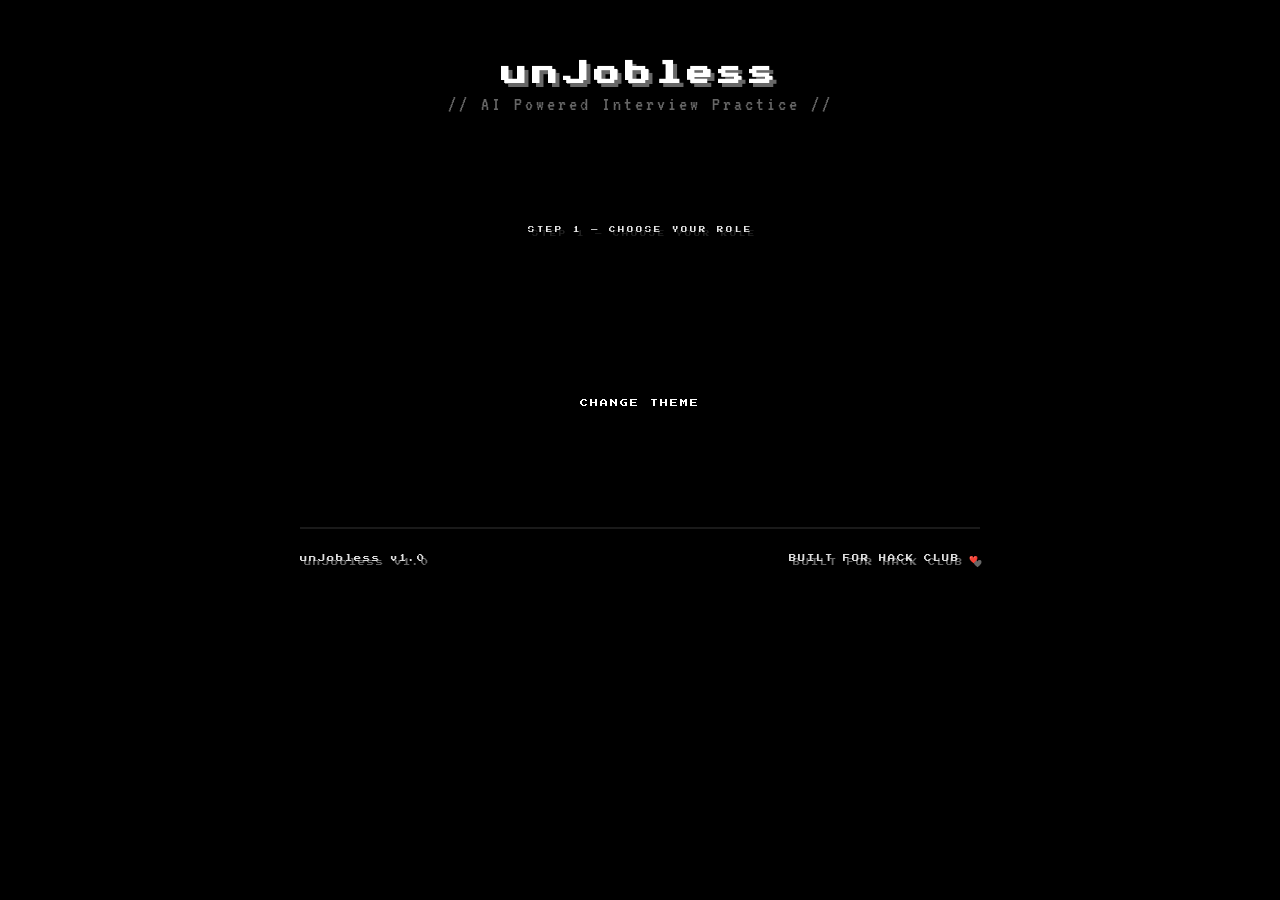
==== index.html @ 03ed015b "Fixed difficulty btn and working on boomer mode p1" ====
<!DOCTYPE html>
<html lang="en">
<head>
    <meta charset="UTF-8" />
    <meta name="viewport" content="width=device-width, initial-scale=1.0"/>
    <title>unJobless - AI Interview Practice</title>
    <link href="https://fonts.googleapis.com/css2?family=Press+Start+2P&family=VT323:wght@400&display=swap" rel="stylesheet">
    <link rel="stylesheet" href="./questions.css">
    <script src="./script.js" defer></script>
</head>
<!-- Cleaning the index page of the website -->
<body>

    <!-- HEADER -->
    <div class="header">
        <h1>unJobless</h1>
        <p>// AI Powered Interview Practice //</p>
    </div>

    <!-- STEP 1: CHOOSE ROLE -->
    <div class="box">
        <div class="box-label">STEP 1 — CHOOSE YOUR ROLE</div>
        <div class="role-grid" id="role-grid">

        </div>
    </div>

    <buttom id="theme-toggle" onlick="btnTheme()">CHANGE THEME</buttom>

    <!-- FOOTER -->
    <div class="footer">
        <span>unJobless v1.0</span>
        <span>BUILT FOR HACK CLUB ❤️</span>
    </div>

</body>
</html>
---- questions.css ----
@import url('https://fonts.googleapis.com/css2?family=Press+Start+2P&display=swap');

:root {
    --bg: black;
    --text: white;
    --test-dim :#666;
    --text-dimmer: #555;
    --border: white;
    --box-bg: #0f0f0f;

}
[data-theme="light"] {
    --bg: white;
    --text: black;
    --text-dim: #555;
    --text-dimmer: #666;
    --border: black;
    --box-bg:#ffffff;
}

@font-face {
    font-family: 'Perfect DOS VGA';
    src: url('fonts/PerfectDOSVGA437.woff2') format('woff2');
    font-weight: normal;
    font-style: normal;
}

/* universal reset, kills default browser margin/padding on every element and
 width/height calculation include border+padding (box-sizing) */
* {margin: 0; padding: 0; box-sizing: border-box}

body {
    background: var(--bg);
    color: var(--text);
    font-family: 'VT323', monospace;
    font-size: 20px;
    min-height: 100vh;
    /* min-height instead of height so the page can still grow taller than the viewport if 
    content overflows rather than clipping it*/
    display: flex;
    flex-direction: column;
    align-items: center;
    /* centers every direct child horizontally since they're all narrower than the body */
    padding: 60px 20px 80px;
    gap: 40px;
    /* flew gap instead of margin on each child, keeps spacing consistent without needing margin rules on every section */
}

.header {
    text-align: center;
    margin-bottom: 20px;
    width: 100%;
    max-width: 800px;
    gap: 15px;
    /* gap has no effect here since .header isn't display:flex/grid -- this line is currently dead */
}

.header, .box, .dialog-box, #feedback-box, .footer {
    max-width: 900px;
    /* caps every major section to same width so the layout read as one consistent column instead of each box being a different width */
}

.box {
    padding: 40px 40px;
    margin-bottom: 30px;
}

.box-label.goood {
    color: #4caf50;
}

.header h1 {
    font-family: 'Press Start 2P', monospace;
    /* clamp(min, preferred, max): scales with viewport width (3vw) but
    never shrinks below 1rem or grows past 1.6rem */
    font-size: clamp(1rem,3vw,1.6rem);
    letter-spacing: 5px;
    text-shadow: 4px 4px 0 #676767;
    /* solid drop shadow with no blur, gives the pixel-art/acade look rather than a soft realistic shadow */
    margin-bottom: 8px;
}

.header p {
    color: #666;
    letter-spacing: 3px;
    margin-bottom: 12px;
}

.back {
    color: #686868;
    text-decoration: none;
    font-size: 0.9rem;
    letter-spacing: 2px;
}

.back:hover {color: #fff;}

.role-grid {
    display: grid;
    /** auto-fit + minmax lets the grid decide how many columns fit per row:
       as many 280px-minimum columns as fit, each stretching evenly (1fr)
       to fill leftover space. this is what makes it responsive without
       a media query */
    grid-template-columns: repeat(auto-fit, minmax(280px, 1fr));
    gap: 20px;
    margin-bottom: 30px;
}

.role-btn {
    border: 3px solid #fff;
    background: #0a0a0a;
    color: #fff;
    font-family: 'Press Start 2P', cursive;
    font-weight: 400;
    padding: 18px 16px;
    cursor: pointer;
    letter-spacing: 0.5px;
    text-align: left;
    /* left-align since buttons contain a title + subtitle stacked vertically, not a single centered label*/
    transition: background 0.1s, color 0.1s, transform 0.05s;
    display: flex;
    flex-direction: column;
    gap: 8px;
}

.role-btn span {
    font-size: 0.8rem;
    color: #666;
    letter-spacing: 1px;
}

.role-btn:hover {
    background: #fff;
    color: #0a0a0a;
    /* inverts the color scheme on hover instead of just dimming matches the high-contrast terminal aesthetic */
}

.role-btn:hover span {
    color: #555;
}

.role-btn.selected {
    background: #fff;
    color: #0a0a0a;
    border-color: #fff;
    
}

.role-btn:active {
    transform: scale(0.98);
}

.dialog-box, #feedback-box {
    width: 100%;
    max-width: 680px;
    border: 4px solid #fff;
    padding: 24px 28px;
    margin-bottom: 18px;
}

.dialog-box.hidden, #feedback-box.hidden {
    display: none;
}

.dialog-speaker {
    font-family: 'Press Start 2P', monospace;
    font-size: 0.6rem;
    color: #666;
    letter-spacing: 3px;
    margin-bottom: 12px;
}

.next-btn, #next-btn {
    border: 3px solid #fff;
    background: #0a0a0a;
    color: #fff;
    font-family: 'Press Start 2P', monospace;
    font-size: 0.42rem;
    padding: 12px 18px;
    cursor: pointer;
    letter-spacing: 2px;
    transition: background 0.08s, color 0.08s;
}

.next-btn:hover, #next-btn:hover {
    background: #fff;
    color: #0a0a0a;
}

.box-label {
    font-family: 'Press Start 2P', cursive;
    font-size: 0.85rem; /* Slightly scaled down so it fits comfortably inside the box */
    line-height: 1.4;
    letter-spacing: 0px; /* Reset spacing so letters don't drift apart */
    font-weight: 400;
    text-shadow: 4px 4px 0 #202020;
    letter-spacing: 0.05em;
    font-size: 0.4rem;
    color: #e9e9e9;
    letter-spacing: 3px;
    margin-bottom: 14px;
}

#theme-toggle {
    border: 2px solid var(-border);
    background: transparent;
    color: var(--text);
    font-family: 'Press Start 2P', monospace;
    font-size: 0.5rem;
    padding: 10px 16px;
    cursor: pointer;
    letter-spacing: 2px;
    margin-bottom: 20px;
    transition: background 0.2s, color 0.2s;
}

#theme-toggle:hover {
    background: var(--text);
    color: var(--bg)
}

#skip-btn {
    width: 100%;
    max-width: 600px;
    border: 3px solid #555;
    background: #0a0a0a;
    color: grey;
    font-family: 'Press Start 2P', monospace;
    padding: 14px;
    font-size: 0.5rem;
    cursor: pointer;
    letter-spacing: 3px;
    margin-bottom: 18px;
    transition: background 0.08s, color 0.08s border-color 0.08s;
}

#skip-btn:hover {
    border-color: #888;
    color: #ccc;
}

#difficulty-lvl {
    padding: 3px 8px;
    border: 1px solid;
    font-size: 0.35rem;
    letter-spacing: 2px;
}
#difficulty-lvl.easy {
    color: greenyellow;
}

#difficulty-lvl.medium {
    color:rgb(255, 185, 56)
}

#difficulty-lvl.hard {
    color: red;
}

#question-display {
    font-size: 1.5rem;
    line-height: 2.2;
    font-weight: bold;
    margin-bottom: 25px;
    color: #ccc;
    min-height: 80px;
    letter-spacing: 2px;
}

textarea {
    width: 100%;
    background: #ffffff;
    border: 3px solid #fff;
    color: #101010;
    font-family: 'Press Start 2P', cursive;
    font-size: 0.85rem; /* Slightly scaled down so it fits comfortably inside the box */
    line-height: 1.4;
    letter-spacing: 0px; /* Reset spacing so letters don't drift apart */
    font-weight: 400;
    padding: 20px;
    resize: none;
    outline: none;
    letter-spacing: 1px;
    line-height: 1.6;
    margin-top: 10px;
}

textarea:placeholder {color: #333;}
textarea:focus {border-color: #aaa;}

.start-btn, #submit-btn {
    width: 100%;
    max-width:600px;
    border: 4px solid #fff;
    background: #fff;
    color: #0a0a0a;
    font-family: 'Press Start 2P', monospace;
    font-size: 0.6rem;
    padding: 18px;
    cursor: pointer;
    letter-spacing: 4px;
    margin-bottom: 18px;
    transition: background 0.08s, color 0.08s;
}

.start-btn:hover, #submit-btn:hover {background: #0a0a0a; color: #fff}
.start-btn:disabled, #submit-btn:disabled {background: #222; color:#555; border-color:#333; cursor: not-allowed;}

#feedback-box{
    width: 100%;
    max-width: 680px;
    border: 4px solid #fff;
    padding: 24px 28px;
    margin-bottom: 18px;
}

#feedback-box.hidden {display: none;}

#feedback-text {
    font-family: 'Press Start 2P', cursive;
    font-size: 0.85rem; /* Slightly scaled down so it fits comfortably inside the box */
    line-height: 1.4;
    text-shadow: 4px 4px 0 #676767;
    letter-spacing: 0px; /* Reset spacing so letters don't drift apart */
    font-weight: 400;
    line-height: 1.8;
    color: #e9e9e9;
    letter-spacing: 1px;
    margin-bottom: 12px;

}

#score-display {
    font-family: 'Press Start 2P', monospace;
    font-size: 0.45rem;
    color: #fff;
    letter-spacing: 2px;
    margin-bottom: 16px;
}

#feedback-box button {
    border: 3px solid #fff;
    background: #0a0a0a;
    color: #fff;
    font-family: 'Press Start 2P', monospace;
    font-size: 0.42rem;
    padding: 12px 18px;
    cursor: pointer;
    letter-spacing: 2px;
    transition: background 0.08s, color 0.08s;
}

#feedback-box button:hover {background: #fff; color: #0a0a0a;}

#feedback-text.loading {color:#555; font-style: italic;}

.footer {
    width: 100%;
    max-width: 680px;
    display: flex;
    justify-content: space-between;
    color: #dedede;
    font-family: 'Press Start 2P', cursive;
    font-size: 0.45rem; /* Slightly scaled down so it fits comfortably inside the box */
    line-height: 1.4;
    letter-spacing: 0px; /* Reset spacing so letters don't drift apart */
    text-shadow: 4px 4px 0 #676767;
    font-weight: 400;
    padding-top: 25px;
    border-top: 2px solid #1a1a1a;
    letter-spacing: 2px;
    margin-top: 50px;

}

#timer-display {
    font-family: 'Press Start 2P', monospace;
    font-size: 1.8rem;
    color: #4caf50;
    letter-spacing: 2px;
    display: block;
    margin-bottom: 12px;
    text-align: center;
}

#timer-display.warning {
    color: orange;
}

#timer-display.critical {
    color: red;
}

.timer-track {
    width: 100%;
    height: 8px;
    background: #1a1a1a;
    border: 1px solid #333;
    margin-top: 6px;
}

.timer-fill {
    height: 100%;
    width: 100%;
    background: #4caf50;
    transition: width 1s linear, background 0.3s;
}

.timer-fill.warning {
    background: rgb(255, 185, 56);
}

.timer-fill.critical {
    background: rgb(200, 0, 0);
}

.cursor {display: inline-block; animation: blink 1s step-end infinite;}
@keyframes blink {0%,100%{opacity:1}  50%{opacity:0%}}
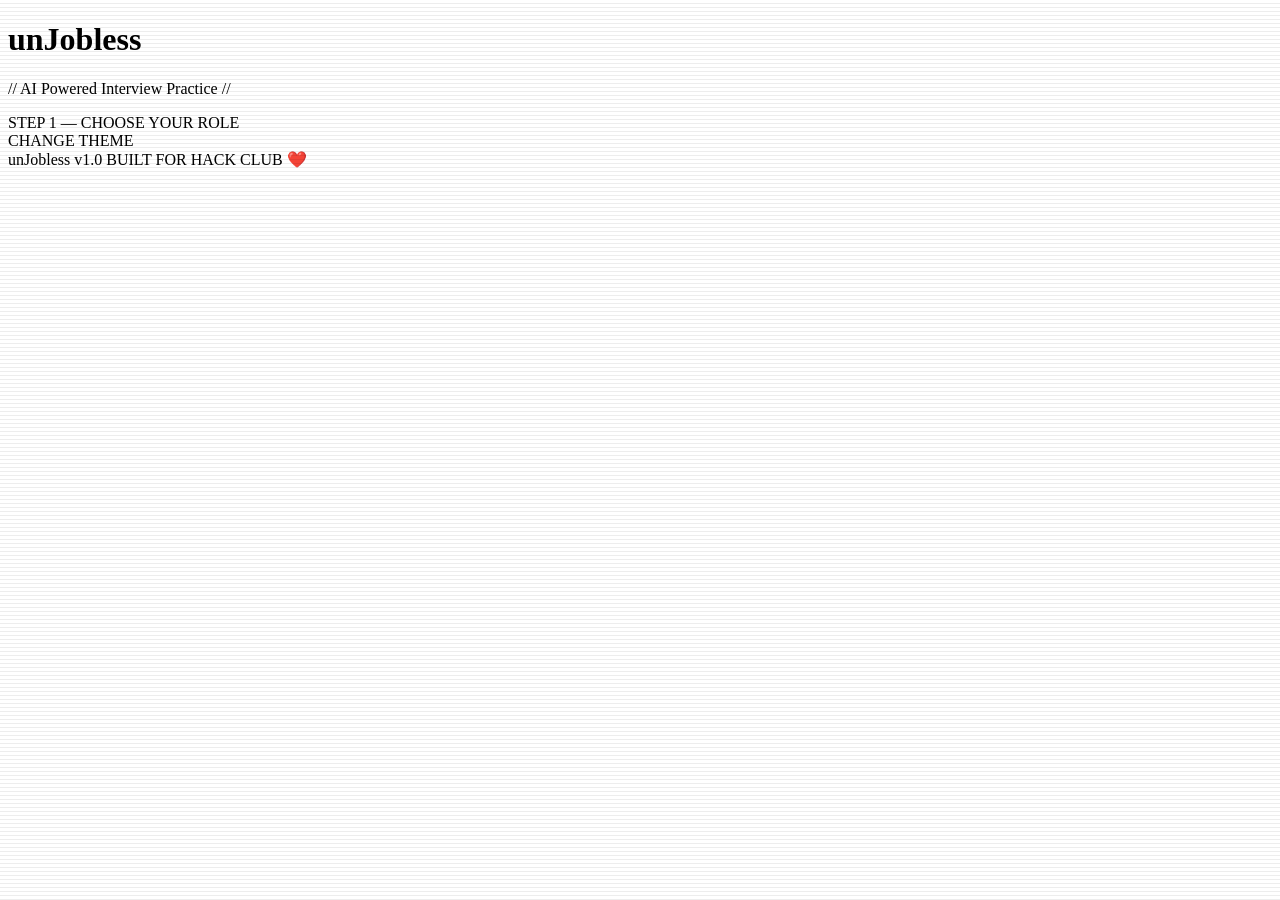
==== commit 288a29c7: "added new css for index miga pt2" ====
--- a/index.html
+++ b/index.html
@@ -5,7 +5,7 @@
     <meta name="viewport" content="width=device-width, initial-scale=1.0"/>
     <title>unJobless - AI Interview Practice</title>
     <link href="https://fonts.googleapis.com/css2?family=Press+Start+2P&family=VT323:wght@400&display=swap" rel="stylesheet">
-    <link rel="stylesheet" href="./questions.css">
+    <link rel="stylesheet" href="./style.css">
     <script src="./script.js" defer></script>
 </head>
 <!-- Cleaning the index page of the website -->
--- a/style.css
+++ b/style.css
@@ -0,0 +1,54 @@
+body::before {
+    content: '';
+    position: fixed;
+    top: 0; left: 0;
+    width: 100%; height: 100%;
+    pointer-events: none;
+    z-index: 9999;
+    background: repeating-linear-gradient(
+        to bottom,
+        transparent 0px,
+        transparent 3px,
+        rgba(0,0,0,0.07) 3px,
+        rgba(0,0,0,0.07) 4px 
+    );
+}
+
+body {
+    background-image: 
+    linear-gradient(rgba(255,255,255,0.012) 1px, transparent 1px),
+    linear-gradient(90deg, rgba(255,255,255,0.012)1px, transparent 1px);
+    background-size: 40px 40px;
+}
+
+.hero {
+    width: 100%;
+    max-width: 800px;
+    text-align: center;
+    padding: 60px 20px 20px;
+    display: flex;
+    flex-direction: column;
+    align-items: center;
+    gap: 20px;
+}
+
+.hero-eyebrow {
+    font-family: 'VT323', monospace;
+    font-size: 1.1rem;
+    color: #4caf50;
+    letter-spacing: 4px;
+    opacity: 0;
+    animation: fadeUp 0.5s ease forwards 0.1s
+
+}
+.hero h1 {
+    font-family: 'Press Start 2P', monospace;
+    font-size: clamp(1.6rem, 5vm, 3rem);
+    letter-spacing: 6px;
+    text-shadow: 4px 4px 0 #333, 0 0 40px rgba(76,175,80,0.15);
+    opacity: 0;
+    animation: fadeUp 0.6s ease forwards 0.25s;
+    line-height: 1.4;
+    cursor: default;
+    transition: text-shadow 0.1s;
+}
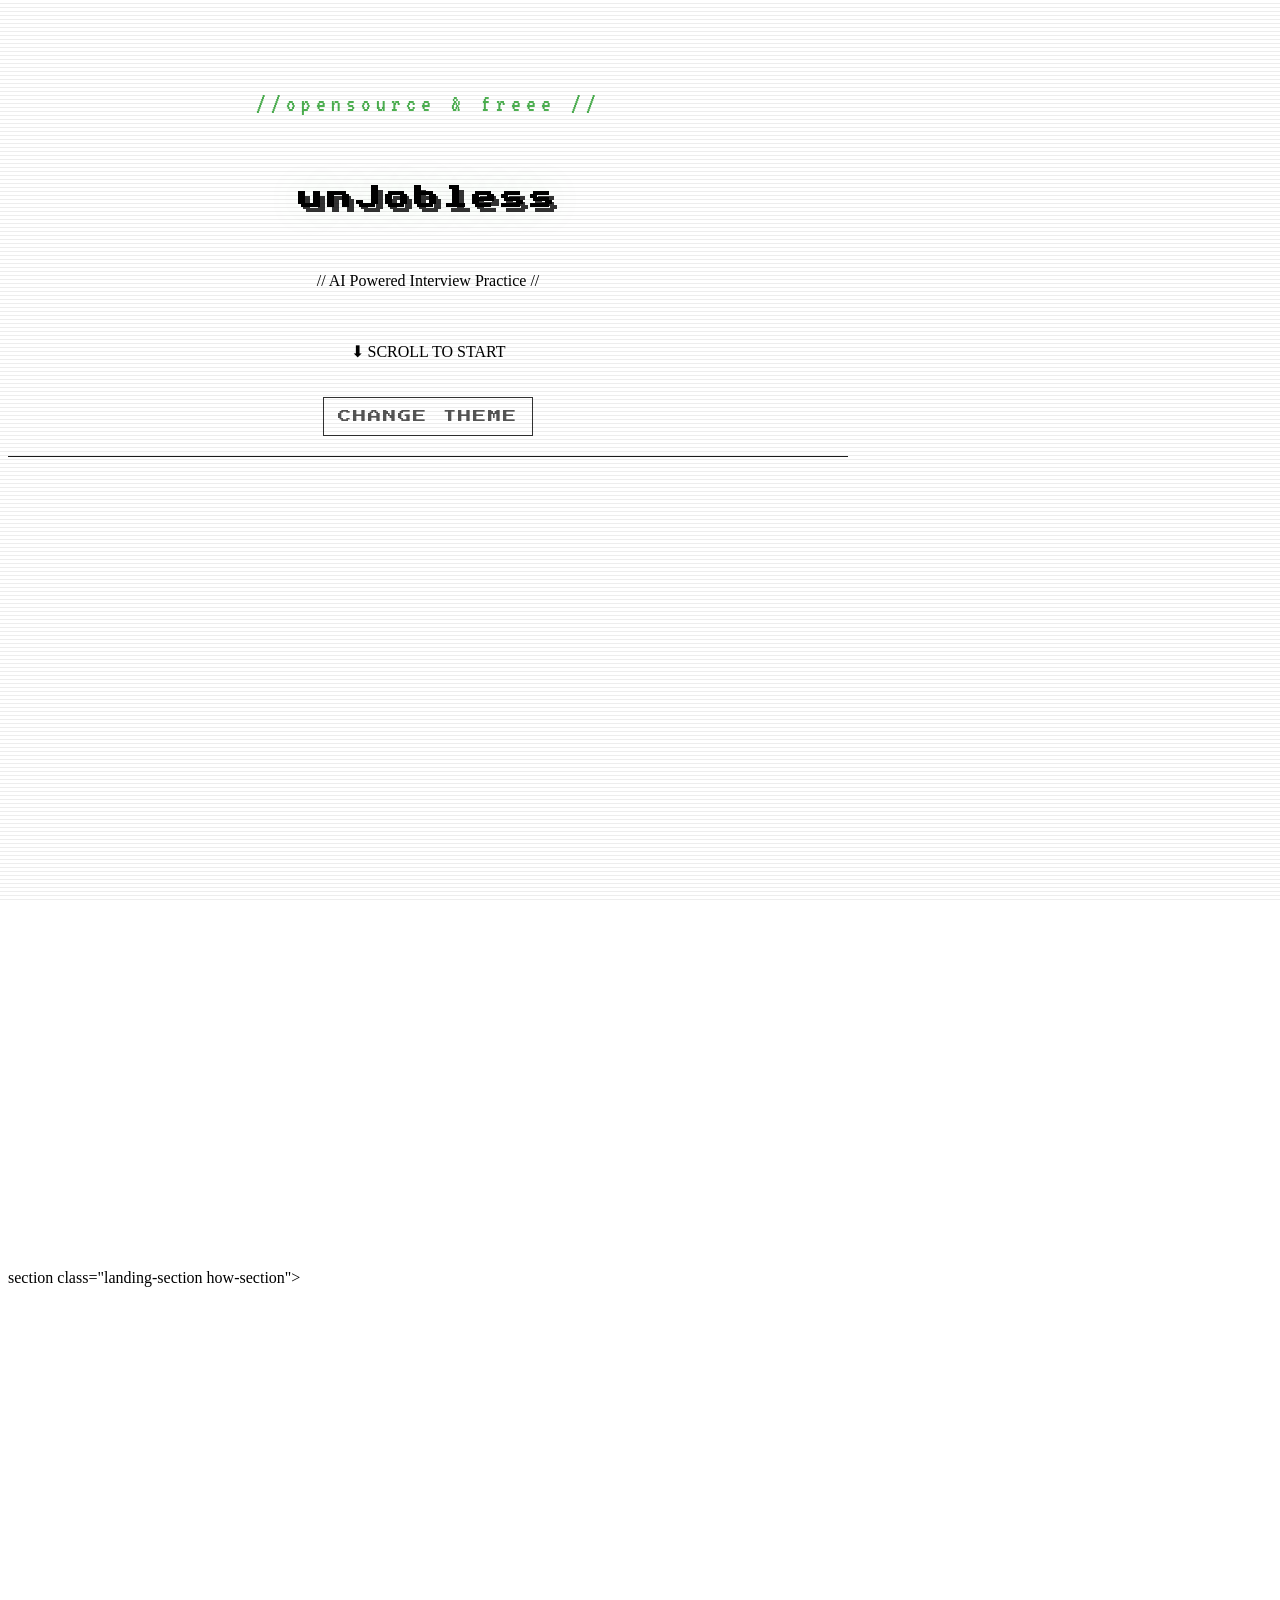
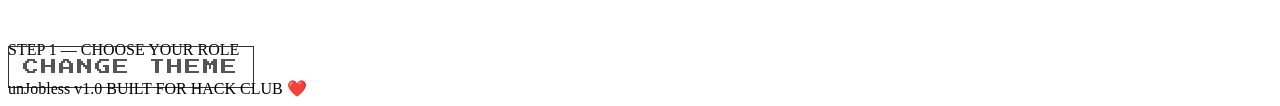
==== commit d77ba2d7: "miga pt5 workin on abt me pg which i should've done earlier" ====
--- a/index.html
+++ b/index.html
@@ -11,12 +11,58 @@
 <!-- Cleaning the index page of the website -->
 <body>
 
-    <!-- HEADER -->
-    <div class="header">
-        <h1>unJobless</h1>
-        <p>// AI Powered Interview Practice //</p>
-    </div>
 
+    <section class="hero">
+        <p class="hero-eyebrow">//opensource & freee //</p>
+            <h1>unJobless</h1>
+            <p>// AI Powered Interview Practice //</p>
+            <p class="hero-cta">⬇ SCROLL TO START</p>
+            <button id="theme-toggle" onclick="btnTheme()"> CHANGE THEME </button>
+        </div>
+    </section>
+
+    <section class="landing-section about-section">
+        <p class="section-label reveal">// ABOUT //</p>
+        <h2 class="reveal"> For those who actually care </h2>
+
+        <p class="reveal">
+            Most Interview prep tools feel like textbooks and are soo borin, this one is the ryal deal.
+            u wanna lowkieunly get a job or intership? pick a role, get a real question from PREVIOUS YEARS QUESTIONS from interviews of Gogogagal and Macrohard
+            write an answer and get instant ai feedback, with the ideal answer
+            No mcqs, fr subjective questionss which acc matter to ace tht interview.
+        </p>
+        <p class="reveal" style="margin-top: 4px;">
+            Build by Dhruv. As the wise founder says, "do questions. do practice. do reinforcement learning urself = a job"
+            COMPLETELY OPENSOURCE, FREE SOFTWARE, AVALIABLE ON GITHUB, CAN BE CLONED, OR USED USIN THE LINK.
+        </p>
+    </section>
+
+    section class="landing-section how-section">
+        <p class="section-label reveal">//HOW IT WORKS //</p>
+        <div class="steps">
+            <div class="step reveal">
+                <span class="step-num">01</span>
+                <div class="step-body">
+                    <h3>PICK YOUR ROLE!</h3>
+                    <p> Chose from a wide range of roles we have AVALIABLE like SOFTWARE ENGINNEER, CONSULTANT, DATA ANALYST, UI DESGINER etc. 
+                        Each role has tons of PYQs u can access to practice.
+                    </p>
+                </div>
+            </div>
+            <div class="step reveal">
+                <span class="step-num">03</span>
+                <div class="step-body">
+                    <h3>GET UR GRADES AND UNDERSTAND HOW COOKED U ARE INSTANTLY!!</h3>
+                    <p>The AI grader checks ur answer for any technical keywords, core concepts bla bla and tells u how cooked u are
+                        either way ik ur cooked so dw we are pullin up a tutorial on how to become software engineer 101 so chillax
+                    </p>
+                </div>
+            </div>
+            <div class="step reveal">
+                
+            </div>
+        </div>
+    </section>
     <!-- STEP 1: CHOOSE ROLE -->
     <div class="box">
         <div class="box-label">STEP 1 — CHOOSE YOUR ROLE</div>
--- a/style.css
+++ b/style.css
@@ -34,21 +34,208 @@
 
 .hero-eyebrow {
     font-family: 'VT323', monospace;
-    font-size: 1.1rem;
-    color: #4caf50;
-    letter-spacing: 4px;
+    font-size: 1.5rem;
+    color: #4caf50;
+    letter-spacing: 5px;
     opacity: 0;
     animation: fadeUp 0.5s ease forwards 0.1s
 
 }
 .hero h1 {
     font-family: 'Press Start 2P', monospace;
-    font-size: clamp(1.6rem, 5vm, 3rem);
-    letter-spacing: 6px;
-    text-shadow: 4px 4px 0 #333, 0 0 40px rgba(76,175,80,0.15);
-    opacity: 0;
-    animation: fadeUp 0.6s ease forwards 0.25s;
-    line-height: 1.4;
+    font-size: clamp(1.5rem, 5vm, 2.5rem);
+    letter-spacing: 5px;
+    text-shadow: 5px 5px 0 #333, 0 0 40px rgba(76,175,80,0.15);
+    opacity: 0;
+    animation: fadeUp 0.5s ease forwards 0.25s;
+    line-height: 1.5;
     cursor: default;
     transition: text-shadow 0.1s;
-}+}
+.hero h1:hover {
+    animation: fadeUp 0s, glitch 0.5s ease;
+}
+.hero-tagline {
+    font-family: 'VT323', monospace;
+    font-size: 1rem;
+    color: #aaa;
+    letter-spacing: 5px;
+    min-height: 5rem;
+    opacity: 0;
+    animation: fadeUp 0.5s ease forwards 0.5s;
+}
+
+.typewriter-cursor {
+    display: inline-block;
+    color: #4caf50;
+    animation: blink 1s step-end;
+
+}
+
+.hero-ceta {
+    font-family: 'Press Start 2P', monospace;
+    font-size: 0.5rem;
+    color: #444;
+    letter-spacing: 5px;
+    animation: fadeUp 0.5s ease forwards 1s;
+}
+
+#theme-toggle {
+    border: 1px solid #333;
+    background: transparent;
+    color: #555;
+    font-family: 'Press Start 2P', monospace;
+    font-size: 0.35;
+    padding: 12px 14px;
+    cursor: pointer;
+    letter-spacing: 2px;
+    transition: border-color 0.2s, color 0.2s;
+    opacity: 0;
+    animation: fadeUp 0.8s ease forwards 1.9s;
+}
+
+#theme-toggle:hover {
+    border-color: white;
+    color: white;
+
+}
+
+.landing-section {
+    width: 1005;
+    max-width: 800px;
+    border-top: 1px solid #1c1c1c;
+    padding: 60px 20px;
+    display: flex;
+    flex-direction: column;
+    gap: 16px;
+}
+
+.section-label {
+    font-family: 'Press Start 2P', monospace;
+    font-size: 0.35rem;
+    color: #4caf50;
+    letter-spacing: 4px;
+}
+
+/* FOR THO LEGEND WHO DECIDED TO READ MY CODE AND SUTUMBLED UPON TILL HERE, I AM PROUD OF YOU
+                I RESPECT YOUR EFFORTS BUT SHALL WARN THY SOUL
+        LIGHT MODE HAS BEEN MADE FOR A BOOMER UNLIKE ONESELF READING (hopefully)
+            IT SHALL BE STERNLY ADVICED TO WEAR SUNGLASSES 
+                    BEFOREHAND OPENING THIS MONSTORCITY
+            SHALL IT BE YOU DO NOT TAKE THIS WISE MAN'S ADVICE
+                    I WILL NOT BE RESPONISBLE FOR ANY DAMAGES
+                    COPYRIGHTS, OR OCCURENCES HEREAFTER
+
+may thy soul's eyes find peace in heaven after wtrv hell that it is abt to be flashed by now and later in tht innocent's life*/
+
+.about-section h2 {
+    font-family: 'Press Start 2P', monospace;
+    font-size: clamp(0.5rem, 2vm, 1rem);
+    letter-spacing: 2.5px;
+    line-height: 2;
+    text-shadow: 2.5px 25px 0 #333;
+}
+
+.about-section p {
+    font-family: 'VT323', monospace;
+    font-size: 1.5rem;
+    color: #888;
+    line-height: 1.5;
+    letter-spacing: 1px;
+    max-width: 640px;
+
+}
+
+.steps {
+    display: flex;
+    flex-direction: column;
+    margin-top: 15px;
+}
+
+.step {
+    display: flex;
+    gap: 25px;
+    align-items: flex-end;
+    padding: 25px 0;
+    border-bottom: 1px solid #111;
+}
+.step:last-child {border-bottom:none;}
+
+.step-num {
+    font-family: 'Press Start 2P', monospace;
+    font-size: 0.5rem;
+    color: #4caf50;
+    letter-spacing: 2.5px;
+    min-width: 25px;
+    padding-top: 5px;
+}
+.step-body h3 {
+    font-family: 'Press Start 2P', monospace;
+    font-size: 0.5rem;
+    letter-spacing: 2.5px;
+    margin-bottom: 10x;
+    line-height: 1.5;
+}
+.step-body p {
+    font-family: 'VT323', monospace;
+    font-size: 1rem;
+    color: #777;
+    letter-spacing: 1px;
+    line-height: 1.5;
+}
+
+.role-section {
+    width: 100%;
+    max-width: 800px;
+    border-top: 1px solid #1c1c1c;
+    padding: 50px 25px 25px;
+    display: flex;
+    flex-direction: column;
+    gap: 20px;
+}
+
+/* SCROL REVEAL EFFECTS */
+.reveal {
+    opacity: 0;
+    transform: translateY(15px);
+    transition: opacity 0.5s ease, transform 0.5s ease;
+
+}
+
+.reveal.visible {
+    opacity: 1;
+    transform: translateY(0);
+
+}
+
+/* ANIMATIONS */
+@keyframes fadeUp {
+    from {opacity: 0; transform: translateY(15px);}
+    to {opacity: 1; transform: translateY(0);}
+}
+
+@keyframes glitch {
+    0% {text-shadow:  4px 4px 0 #333; trans: translate(0);}
+    20% {text-shadow: -3px 0 #4caf50, 3px 0 #fff; transform: translate(-2px, 0);}
+    40%{text-shadow: 3px 0 #4caf50, -3px 0 #fff; transform: translate(2px, 0);}
+    60% {text-shadow: -2px 0 #4caf50; transform: translate(-1px, 0);}
+    80% {text-shadow: 4px 4px #333; transform: translate(1px, 0);}
+    100% {text-shadow: 4px 4px 0 #333; transform: translate(0);}
+}
+
+[data-theme='light'] .hero-tagline {color: #555;}
+[data-theme='light'] .about-section p {color: #555;}
+[data-theme='light'] .step-body p {color: #555;}
+[data-theme='light'] .section-label {color: #2b7c2f;}
+[data-theme='light'] .step-num {color: #2b7c2f;}
+[data-theme='light'] body::before {opacity: 0.25;}
+[data-theme='light'] .landing-section {border-top-color: #ddd;}
+[data-theme='light'] .step {border-bottom-color: #e5e5e5;}
+[data-theme='light'] .role-section {color: #ddd;}
+
+
+
+
+
+
+
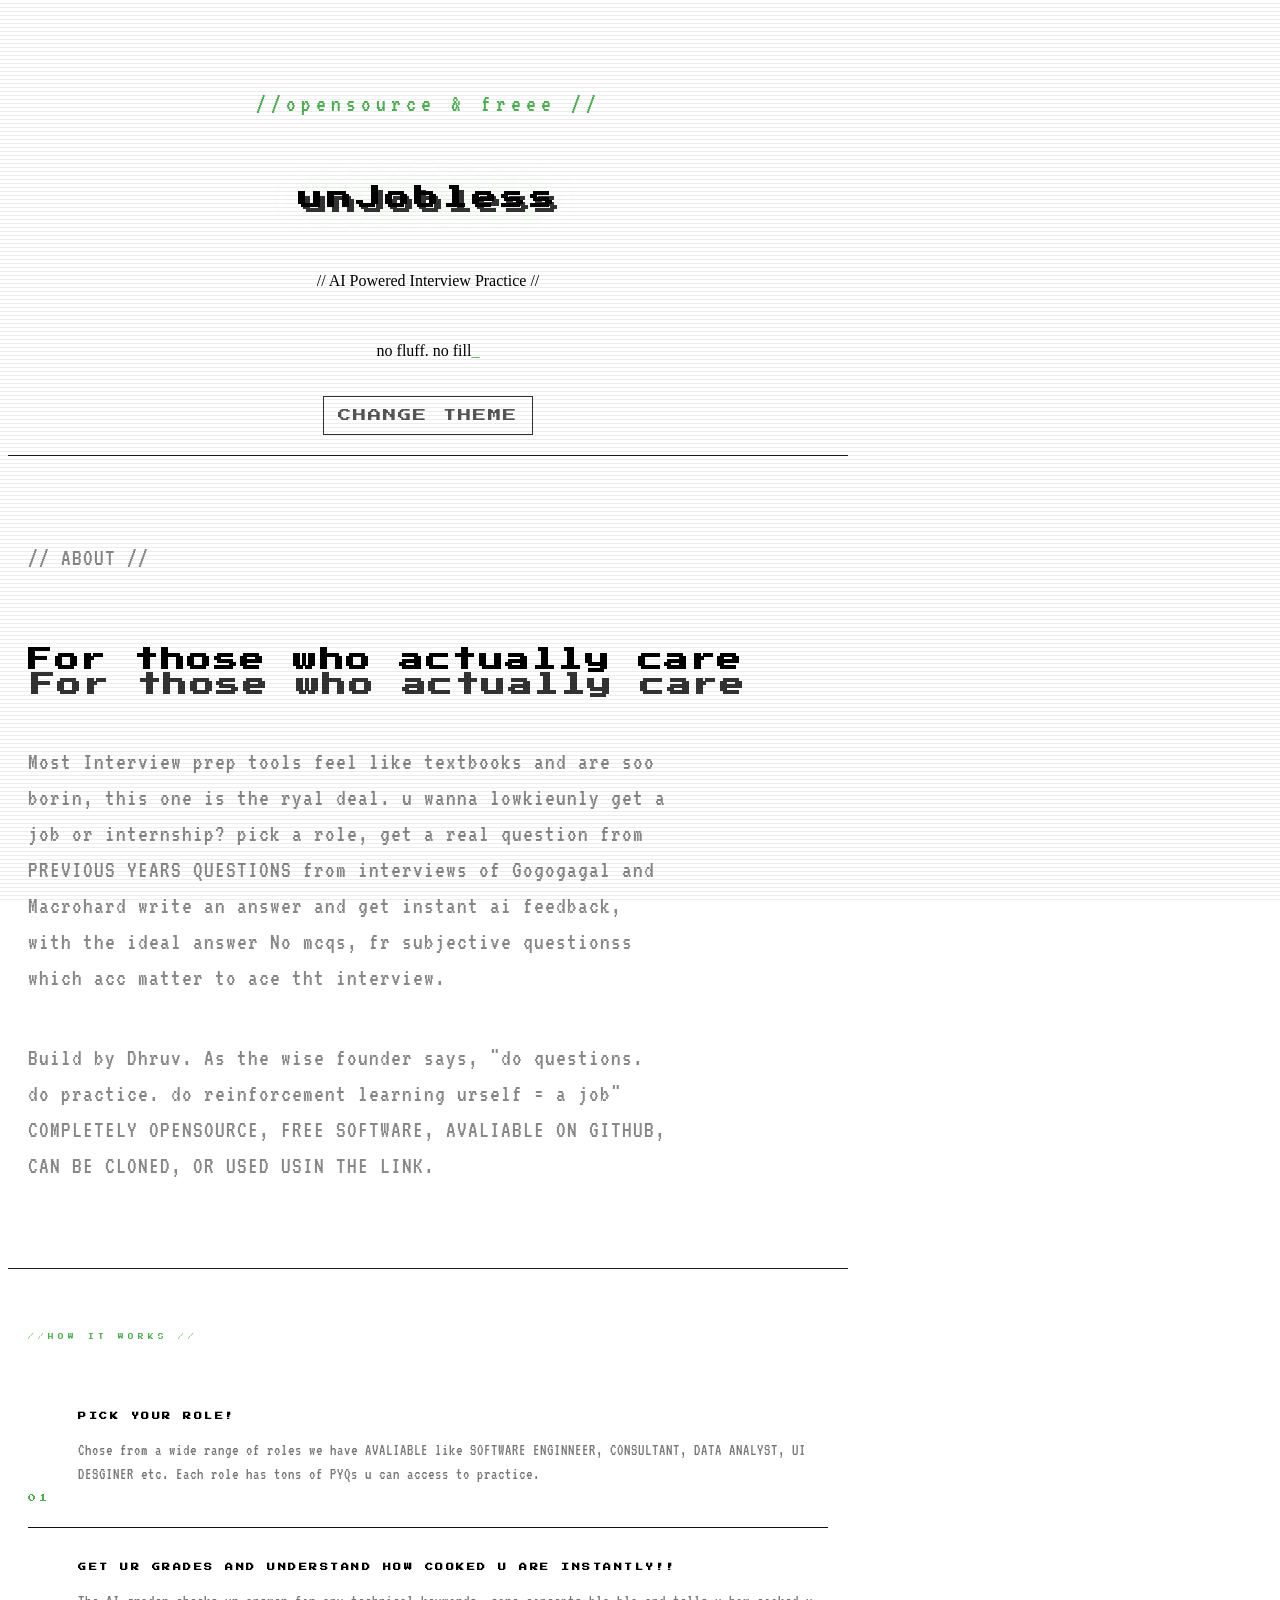
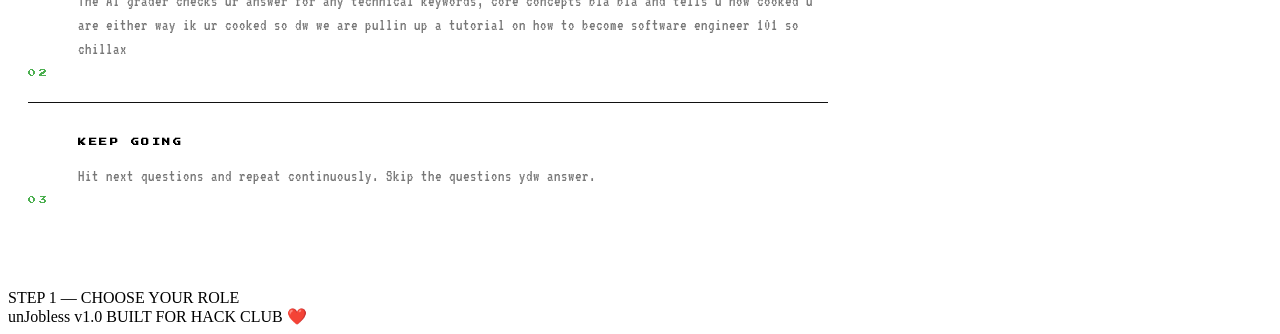
==== commit b8e18469: "miga pt6 index.html is ready with no errors" ====
--- a/index.html
+++ b/index.html
@@ -11,14 +11,12 @@
 <!-- Cleaning the index page of the website -->
 <body>
 
-
     <section class="hero">
         <p class="hero-eyebrow">//opensource & freee //</p>
             <h1>unJobless</h1>
-            <p>// AI Powered Interview Practice //</p>
-            <p class="hero-cta">⬇ SCROLL TO START</p>
+            <p class>// AI Powered Interview Practice //</p>
+            <p class="hero-cta" id="typewriter-text">⬇ SCROLL TO START</p>
             <button id="theme-toggle" onclick="btnTheme()"> CHANGE THEME </button>
-        </div>
     </section>
 
     <section class="landing-section about-section">
@@ -27,7 +25,7 @@
 
         <p class="reveal">
             Most Interview prep tools feel like textbooks and are soo borin, this one is the ryal deal.
-            u wanna lowkieunly get a job or intership? pick a role, get a real question from PREVIOUS YEARS QUESTIONS from interviews of Gogogagal and Macrohard
+            u wanna lowkieunly get a job or internship? pick a role, get a real question from PREVIOUS YEARS QUESTIONS from interviews of Gogogagal and Macrohard
             write an answer and get instant ai feedback, with the ideal answer
             No mcqs, fr subjective questionss which acc matter to ace tht interview.
         </p>
@@ -37,7 +35,7 @@
         </p>
     </section>
 
-    section class="landing-section how-section">
+    <section class="landing-section how-section">
         <p class="section-label reveal">//HOW IT WORKS //</p>
         <div class="steps">
             <div class="step reveal">
@@ -50,7 +48,7 @@
                 </div>
             </div>
             <div class="step reveal">
-                <span class="step-num">03</span>
+                <span class="step-num">02</span>
                 <div class="step-body">
                     <h3>GET UR GRADES AND UNDERSTAND HOW COOKED U ARE INSTANTLY!!</h3>
                     <p>The AI grader checks ur answer for any technical keywords, core concepts bla bla and tells u how cooked u are
@@ -59,7 +57,14 @@
                 </div>
             </div>
             <div class="step reveal">
+                <span class="step-num">03</span>
+                <div class="step-body">
+                    <h3>KEEP GOING</h3>
+                    <p>Hit next questions and repeat continuously. Skip the questions ydw answer.</p>
+                </div>
+
                 
+
             </div>
         </div>
     </section>
@@ -71,7 +76,6 @@
         </div>
     </div>
 
-    <buttom id="theme-toggle" onlick="btnTheme()">CHANGE THEME</buttom>
 
     <!-- FOOTER -->
     <div class="footer">
--- a/style.css
+++ b/style.css
@@ -101,7 +101,7 @@
 }
 
 .landing-section {
-    width: 1005;
+    width: 100%;
     max-width: 800px;
     border-top: 1px solid #1c1c1c;
     padding: 60px 20px;
@@ -173,7 +173,7 @@
     font-family: 'Press Start 2P', monospace;
     font-size: 0.5rem;
     letter-spacing: 2.5px;
-    margin-bottom: 10x;
+    margin-bottom: 10px;
     line-height: 1.5;
 }
 .step-body p {
@@ -215,7 +215,7 @@
 }
 
 @keyframes glitch {
-    0% {text-shadow:  4px 4px 0 #333; trans: translate(0);}
+    0% {text-shadow:  4px 4px 0 #333; transform: translate(0);}
     20% {text-shadow: -3px 0 #4caf50, 3px 0 #fff; transform: translate(-2px, 0);}
     40%{text-shadow: 3px 0 #4caf50, -3px 0 #fff; transform: translate(2px, 0);}
     60% {text-shadow: -2px 0 #4caf50; transform: translate(-1px, 0);}
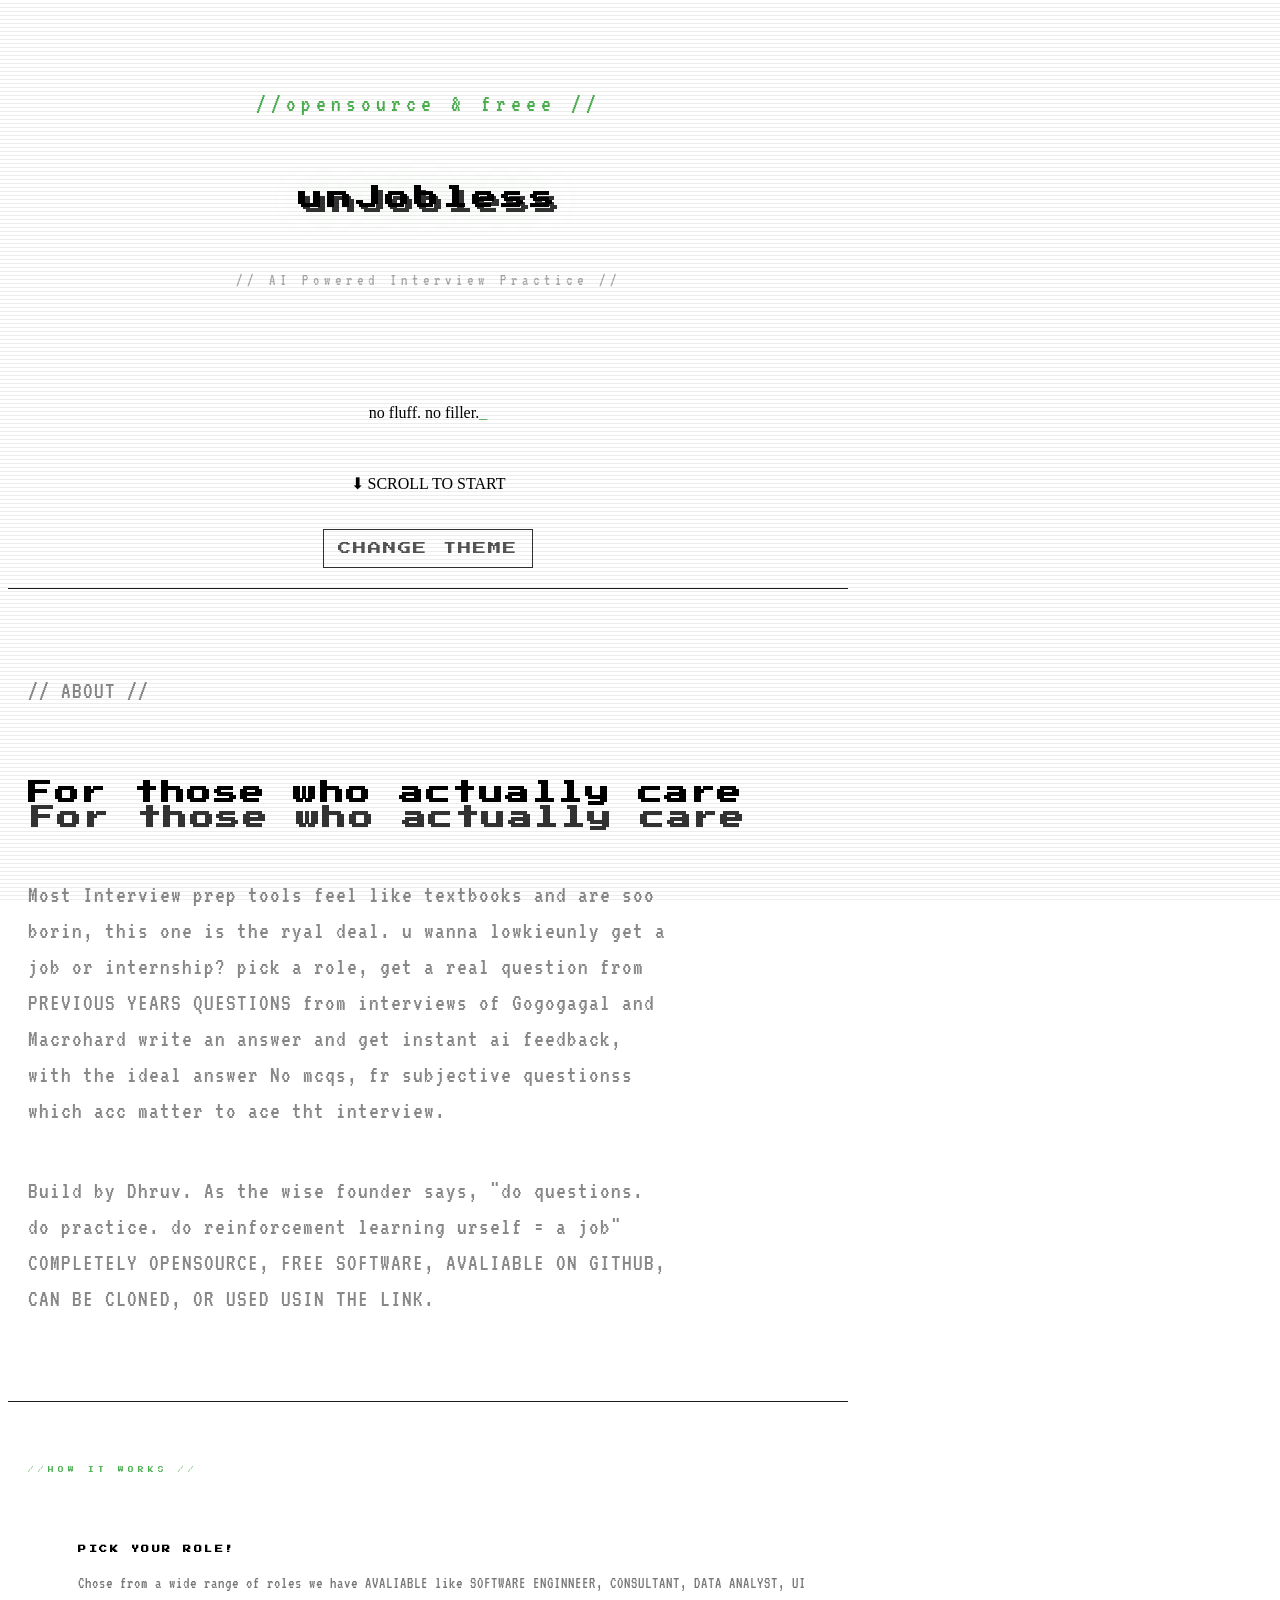
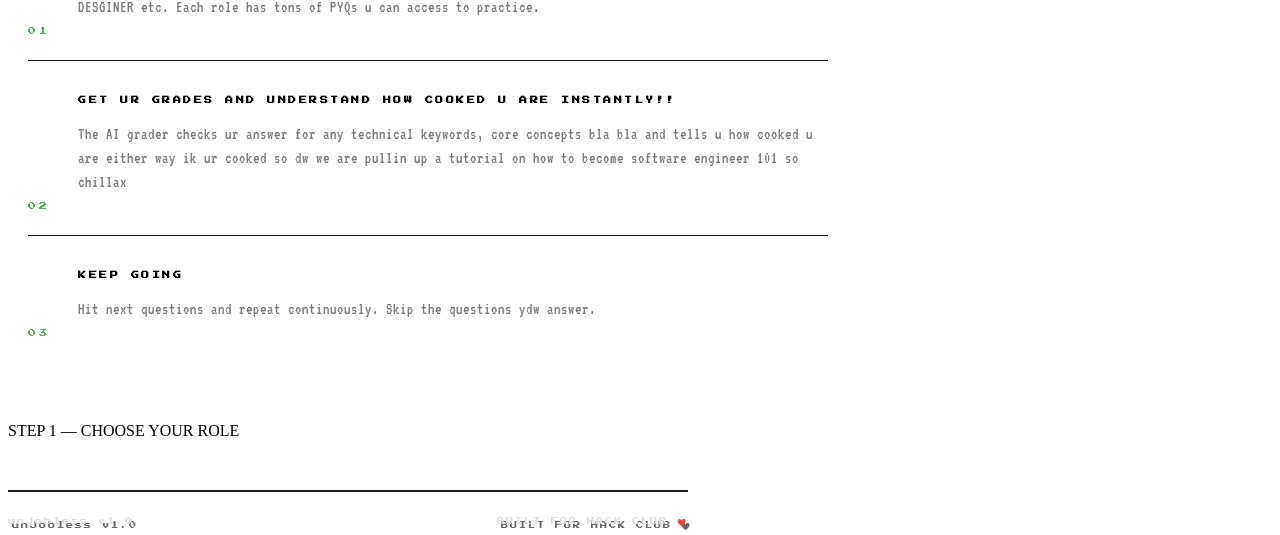
==== commit 41c11c85: "role btn added in style.css" ====
--- a/index.html
+++ b/index.html
@@ -14,8 +14,9 @@
     <section class="hero">
         <p class="hero-eyebrow">//opensource & freee //</p>
             <h1>unJobless</h1>
-            <p class>// AI Powered Interview Practice //</p>
-            <p class="hero-cta" id="typewriter-text">⬇ SCROLL TO START</p>
+            <p class="hero-tagline reveal">// AI Powered Interview Practice //</p>
+            <p id="typewriter-text" class="reveal"></p>
+            <p class="hero-cta reveal">⬇ SCROLL TO START</p>
             <button id="theme-toggle" onclick="btnTheme()"> CHANGE THEME </button>
     </section>
 
--- a/style.css
+++ b/style.css
@@ -194,6 +194,49 @@
     gap: 20px;
 }
 
+/* ROLE GRID & BUTTONS — used on index.html for role selection */
+.role-grid {
+    display: grid;
+    grid-template-columns: repeat(auto-fit, minmax(280px, 1fr));
+    gap: 20px;
+    margin-bottom: 30px;
+}
+
+.role-btn {
+    border: 3px solid var(--border);
+    background: var(--box-bg);
+    color: var(--text);
+    font-family: 'Press Start 2P', cursive;
+    font-weight: 400;
+    padding: 18px 16px;
+    cursor: pointer;
+    letter-spacing: 0.5px;
+    text-align: left;
+    transition: background 0.1s, color 0.1s, transform 0.05s;
+    display: flex;
+    flex-direction: column;
+    gap: 8px;
+}
+
+.role-btn span {
+    font-size: 0.8rem;
+    color: var(--text-dim);
+    letter-spacing: 1px;
+}
+
+.role-btn:hover {
+    background: var(--text);
+    color: var(--bg);
+}
+
+.role-btn:hover span {
+    color: var(--text-dimmer);
+}
+
+.role-btn:active {
+    transform: scale(0.98);
+}
+
 /* SCROL REVEAL EFFECTS */
 .reveal {
     opacity: 0;
@@ -232,10 +275,46 @@
 [data-theme='light'] .landing-section {border-top-color: #ddd;}
 [data-theme='light'] .step {border-bottom-color: #e5e5e5;}
 [data-theme='light'] .role-section {color: #ddd;}
-
-
-
-
-
-
-
+[data-theme='light'] .role-btn {
+    border-color: var(--border);
+    background: var(--box-bg);
+    color: var(--text);
+}
+[data-theme='light'] .role-btn span {
+    color: var(--text-dim);
+}
+[data-theme='light'] .role-btn:hover,
+[data-theme='light'] .role-btn:active {
+    background: var(--text);
+    color: var(--bg);
+    border-color: var(--text);
+}
+[data-theme='light'] .role-btn:hover span {
+    color: var(--text-dimmer);
+}
+
+.footer {
+    width: 100%;
+    max-width: 680px;
+    display: flex;
+    justify-content: space-between;
+    color: #dedede;
+    font-family: 'Press Start 2P', cursive;
+    font-size: 0.45rem; /* Slightly scaled down so it fits comfortably inside the box */
+    line-height: 1.4;
+    letter-spacing: 0px; /* Reset spacing so letters don't drift apart */
+    text-shadow: 4px 4px 0 #676767;
+    font-weight: 400;
+    padding-top: 25px;
+    border-top: 2px solid #1a1a1a;
+    letter-spacing: 2px;
+    margin-top: 50px;
+
+}
+
+
+
+
+
+
+
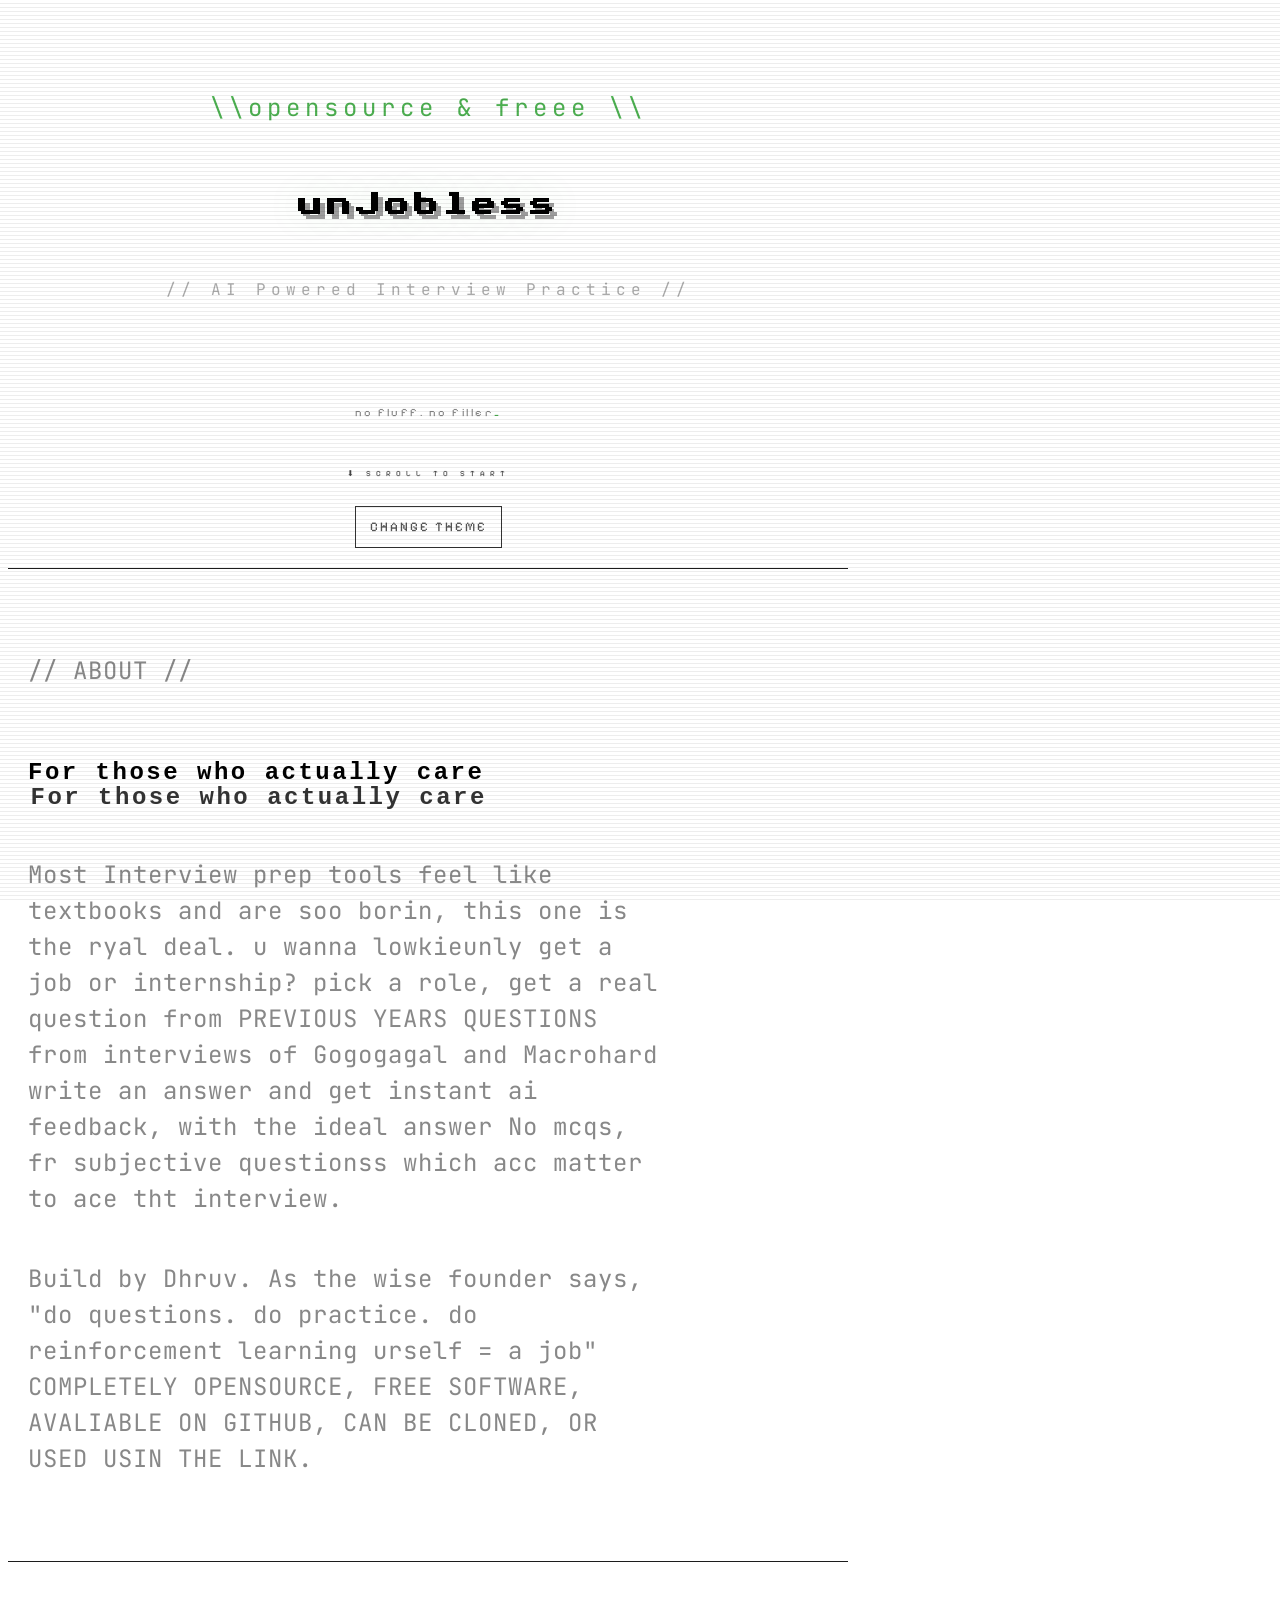
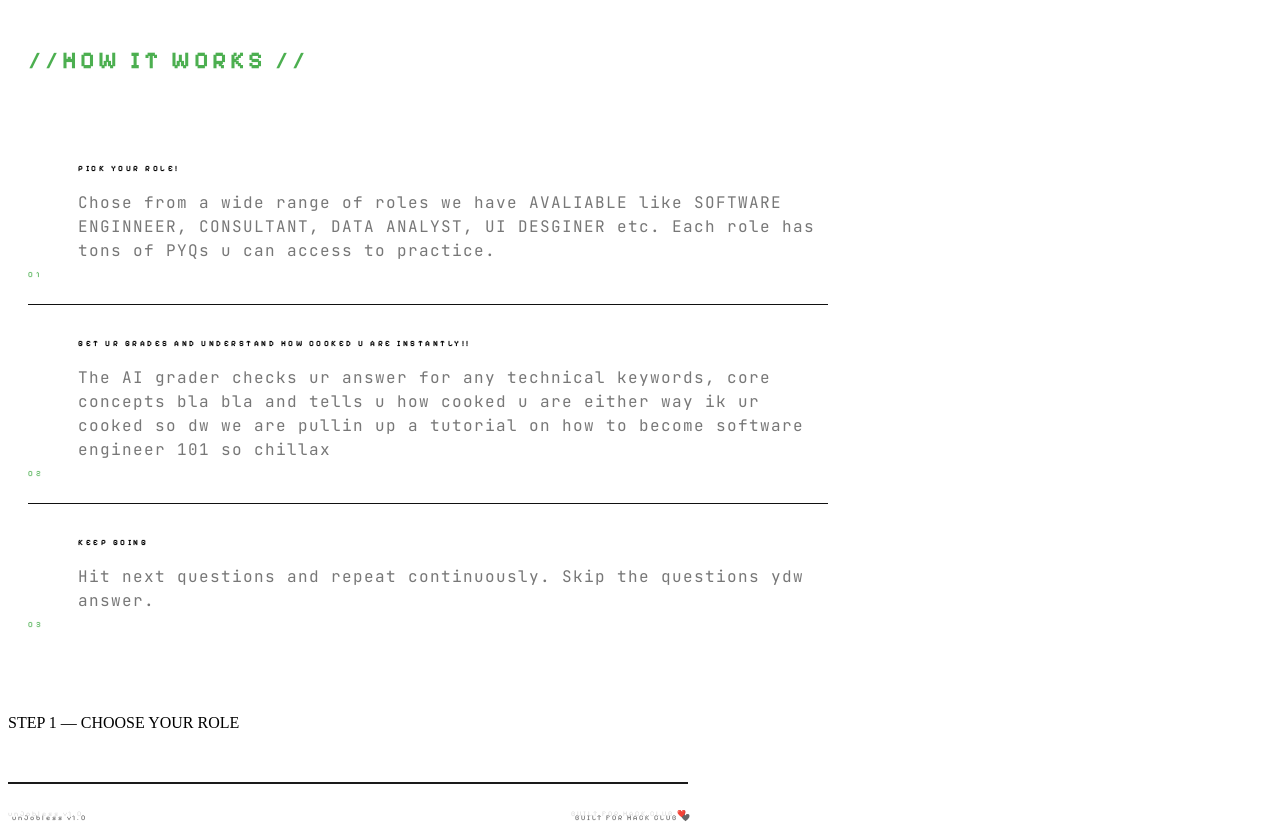
==== commit 09814866: "added new css for btns" ====
--- a/index.html
+++ b/index.html
@@ -5,6 +5,7 @@
     <meta name="viewport" content="width=device-width, initial-scale=1.0"/>
     <title>unJobless - AI Interview Practice</title>
     <link href="https://fonts.googleapis.com/css2?family=Press+Start+2P&family=VT323:wght@400&display=swap" rel="stylesheet">
+    <link href="https://fonts.googleapis.com/css2?family=Pixelify+Sans:wght@400;500;600;700&family=JetBrains+Mono:wght@400;500;700&display=swap" rel="stylesheet">
     <link rel="stylesheet" href="./style.css">
     <script src="./script.js" defer></script>
 </head>
@@ -12,7 +13,7 @@
 <body>
 
     <section class="hero">
-        <p class="hero-eyebrow">//opensource & freee //</p>
+        <p class="hero-eyebrow">\\opensource & freee \\</p>
             <h1>unJobless</h1>
             <p class="hero-tagline reveal">// AI Powered Interview Practice //</p>
             <p id="typewriter-text" class="reveal"></p>
@@ -37,7 +38,7 @@
     </section>
 
     <section class="landing-section how-section">
-        <p class="section-label reveal">//HOW IT WORKS //</p>
+        <h3 class="section-label reveal">//HOW IT WORKS //</h3>
         <div class="steps">
             <div class="step reveal">
                 <span class="step-num">01</span>
--- a/style.css
+++ b/style.css
@@ -1,3 +1,4 @@
+
 body::before {
     content: '';
     position: fixed;
@@ -33,7 +34,7 @@
 }
 
 .hero-eyebrow {
-    font-family: 'VT323', monospace;
+    font-family: 'JetBrains Mono', monospace;
     font-size: 1.5rem;
     color: #4caf50;
     letter-spacing: 5px;
@@ -45,7 +46,7 @@
     font-family: 'Press Start 2P', monospace;
     font-size: clamp(1.5rem, 5vm, 2.5rem);
     letter-spacing: 5px;
-    text-shadow: 5px 5px 0 #333, 0 0 40px rgba(76,175,80,0.15);
+    text-shadow: 5px 5px 0 #9c9c9c, 0 0 40px rgba(76,175,80,0.15);
     opacity: 0;
     animation: fadeUp 0.5s ease forwards 0.25s;
     line-height: 1.5;
@@ -56,7 +57,7 @@
     animation: fadeUp 0s, glitch 0.5s ease;
 }
 .hero-tagline {
-    font-family: 'VT323', monospace;
+    font-family: 'JetBrains Mono', monospace;
     font-size: 1rem;
     color: #aaa;
     letter-spacing: 5px;
@@ -72,8 +73,21 @@
 
 }
 
-.hero-ceta {
-    font-family: 'Press Start 2P', monospace;
+#typewriter-text {
+    font-family: 'Pixelify Sans', monospace;
+    font-size: 0.7rem;
+    color: #888;
+    letter-spacing: 2.5px;
+    min-height: 1.5rem;
+    display: inline-block;
+}
+
+[data-theme='light'] #typewriter-text {
+    color: #666;
+}
+
+.hero-cta {
+    font-family: 'Pixelify Sans', monospace;
     font-size: 0.5rem;
     color: #444;
     letter-spacing: 5px;
@@ -84,7 +98,7 @@
     border: 1px solid #333;
     background: transparent;
     color: #555;
-    font-family: 'Press Start 2P', monospace;
+    font-family: 'Pixelify Sans', monospace;
     font-size: 0.35;
     padding: 12px 14px;
     cursor: pointer;
@@ -111,8 +125,8 @@
 }
 
 .section-label {
-    font-family: 'Press Start 2P', monospace;
-    font-size: 0.35rem;
+    font-family: 'Pixelify Sans', monospace;
+    font-size: 1.5rem;
     color: #4caf50;
     letter-spacing: 4px;
 }
@@ -129,7 +143,7 @@
 may thy soul's eyes find peace in heaven after wtrv hell that it is abt to be flashed by now and later in tht innocent's life*/
 
 .about-section h2 {
-    font-family: 'Press Start 2P', monospace;
+    font-family: 'Pixelify Sans Sans', monospace;
     font-size: clamp(0.5rem, 2vm, 1rem);
     letter-spacing: 2.5px;
     line-height: 2;
@@ -137,7 +151,7 @@
 }
 
 .about-section p {
-    font-family: 'VT323', monospace;
+    font-family: 'JetBrains Mono', monospace;
     font-size: 1.5rem;
     color: #888;
     line-height: 1.5;
@@ -162,7 +176,7 @@
 .step:last-child {border-bottom:none;}
 
 .step-num {
-    font-family: 'Press Start 2P', monospace;
+    font-family: 'Pixelify Sans', monospace;
     font-size: 0.5rem;
     color: #4caf50;
     letter-spacing: 2.5px;
@@ -170,14 +184,14 @@
     padding-top: 5px;
 }
 .step-body h3 {
-    font-family: 'Press Start 2P', monospace;
+    font-family: 'Pixelify Sans', monospace;
     font-size: 0.5rem;
     letter-spacing: 2.5px;
     margin-bottom: 10px;
     line-height: 1.5;
 }
 .step-body p {
-    font-family: 'VT323', monospace;
+    font-family: 'JetBrains Mono', monospace;
     font-size: 1rem;
     color: #777;
     letter-spacing: 1px;
@@ -206,7 +220,7 @@
     border: 3px solid var(--border);
     background: var(--box-bg);
     color: var(--text);
-    font-family: 'Press Start 2P', cursive;
+    font-family: 'Pixelify Sans';
     font-weight: 400;
     padding: 18px 16px;
     cursor: pointer;
@@ -240,7 +254,7 @@
 /* SCROL REVEAL EFFECTS */
 .reveal {
     opacity: 0;
-    transform: translateY(15px);
+    transform: translateY(7.5px);
     transition: opacity 0.5s ease, transform 0.5s ease;
 
 }
@@ -275,6 +289,7 @@
 [data-theme='light'] .landing-section {border-top-color: #ddd;}
 [data-theme='light'] .step {border-bottom-color: #e5e5e5;}
 [data-theme='light'] .role-section {color: #ddd;}
+
 [data-theme='light'] .role-btn {
     border-color: var(--border);
     background: var(--box-bg);
@@ -299,7 +314,7 @@
     display: flex;
     justify-content: space-between;
     color: #dedede;
-    font-family: 'Press Start 2P', cursive;
+    font-family: 'Pixelify Sans', cursive;
     font-size: 0.45rem; /* Slightly scaled down so it fits comfortably inside the box */
     line-height: 1.4;
     letter-spacing: 0px; /* Reset spacing so letters don't drift apart */
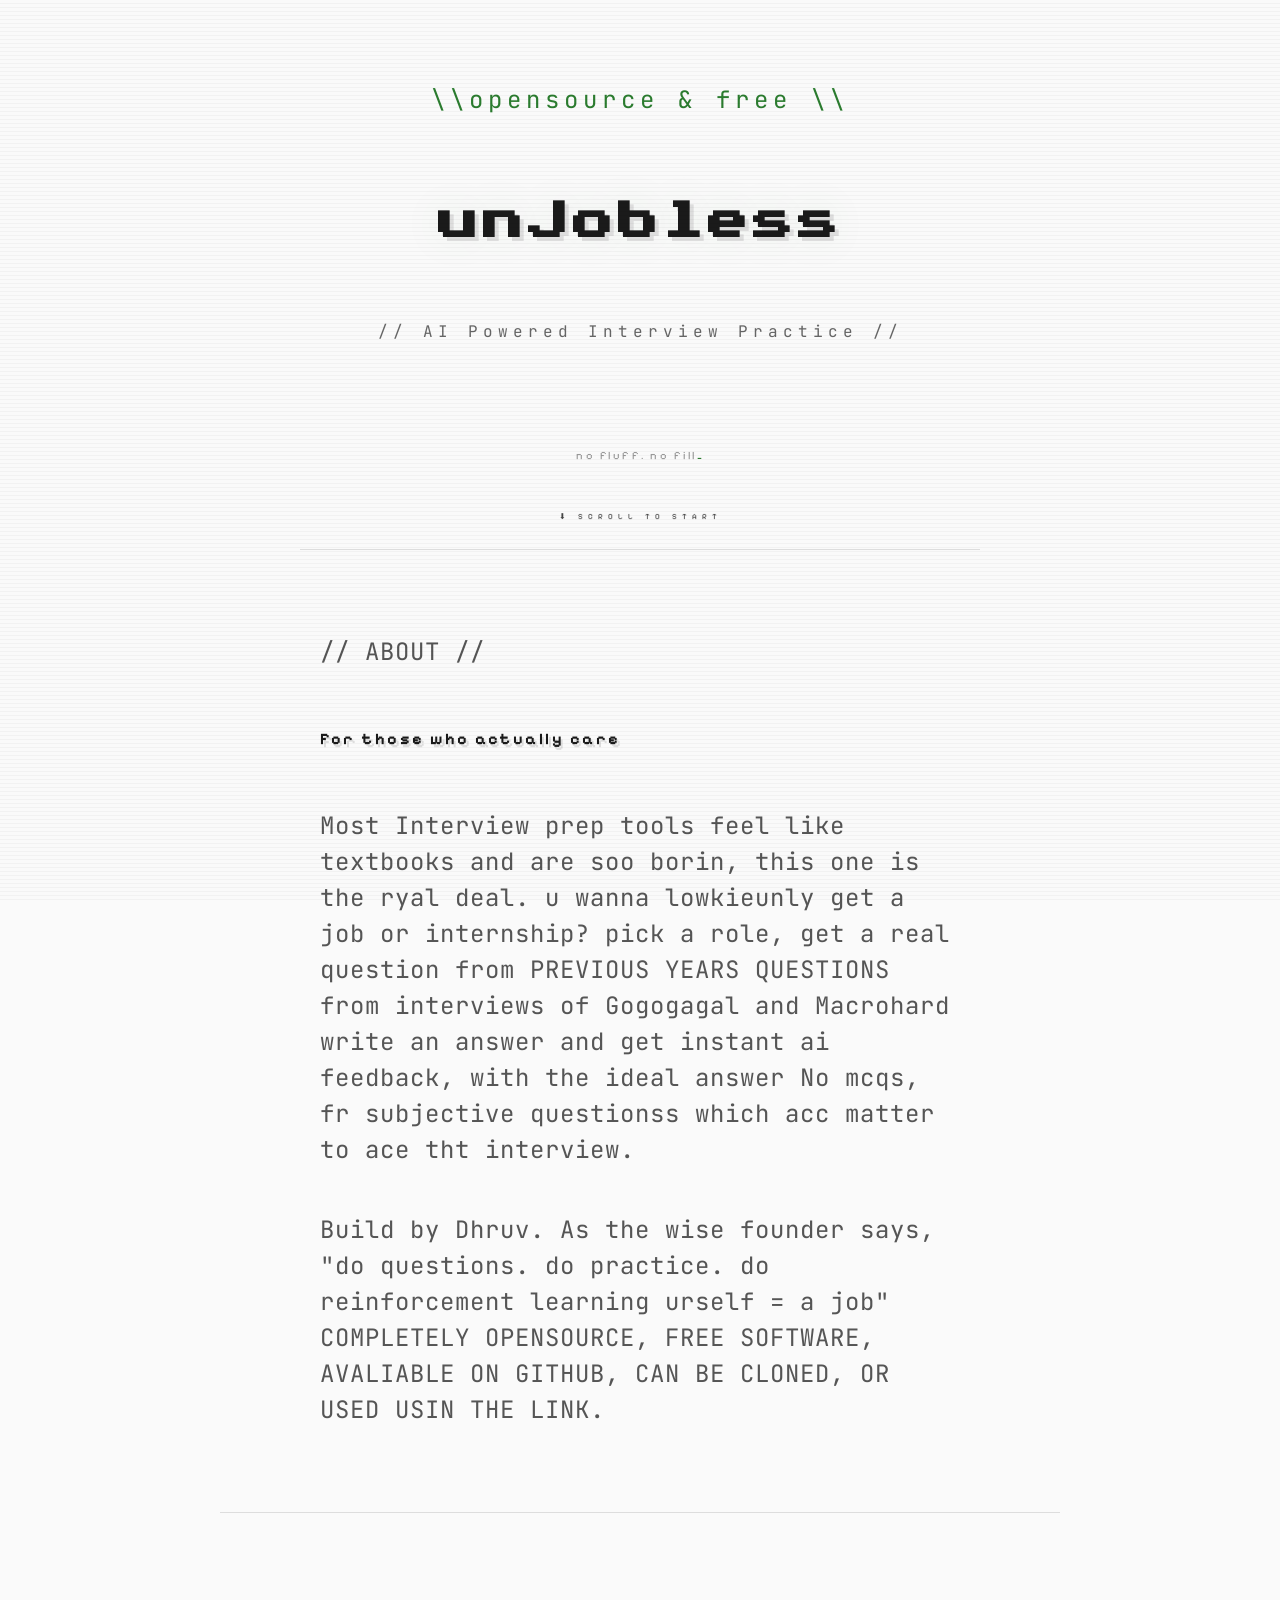
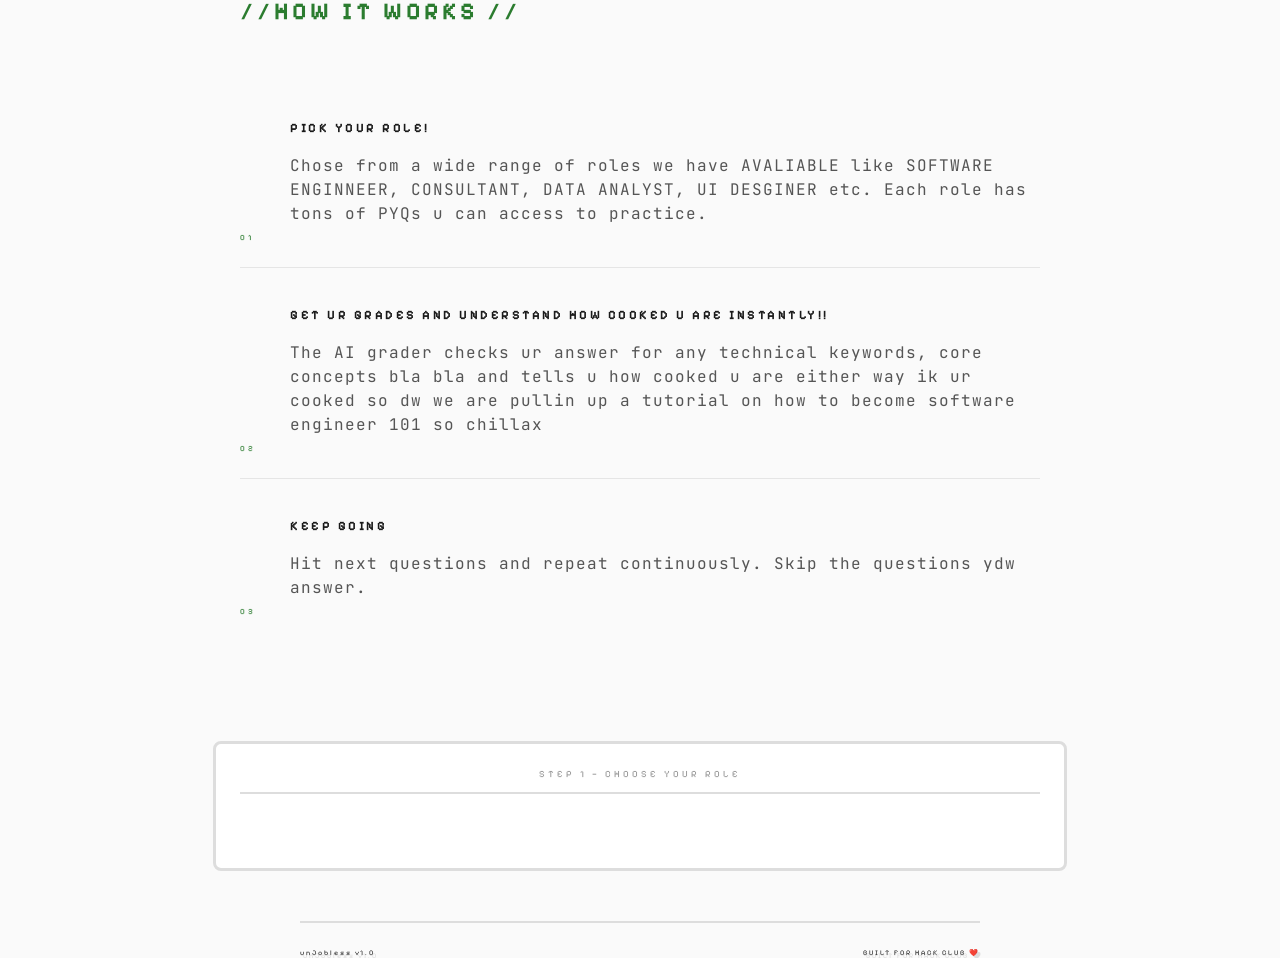
==== commit 719a9d0d: "feat: remove theme toggle, hardcode light theme - remove theme toggle button from index.html - strip" ====
--- a/index.html
+++ b/index.html
@@ -9,16 +9,14 @@
     <link rel="stylesheet" href="./style.css">
     <script src="./script.js" defer></script>
 </head>
-<!-- Cleaning the index page of the website -->
 <body>
 
     <section class="hero">
-        <p class="hero-eyebrow">\\opensource & freee \\</p>
+        <p class="hero-eyebrow">\\opensource & free \\</p>
             <h1>unJobless</h1>
             <p class="hero-tagline reveal">// AI Powered Interview Practice //</p>
             <p id="typewriter-text" class="reveal"></p>
             <p class="hero-cta reveal">⬇ SCROLL TO START</p>
-            <button id="theme-toggle" onclick="btnTheme()"> CHANGE THEME </button>
     </section>
 
     <section class="landing-section about-section">
--- a/style.css
+++ b/style.css
@@ -1,3 +1,13 @@
+body {
+    margin: 0;
+    font-family: 'VT323', monospace;
+    background: #fafafa;
+    color: #1a1a1a;
+    min-height: 100vh;
+    display: flex;
+    flex-direction: column;
+    align-items: center;
+}
 
 body::before {
     content: '';
@@ -10,20 +20,12 @@
         to bottom,
         transparent 0px,
         transparent 3px,
-        rgba(0,0,0,0.07) 3px,
-        rgba(0,0,0,0.07) 4px 
+        rgba(0,0,0,0.03) 3px,
+        rgba(0,0,0,0.03) 4px
     );
 }
 
-body {
-    background-image: 
-    linear-gradient(rgba(255,255,255,0.012) 1px, transparent 1px),
-    linear-gradient(90deg, rgba(255,255,255,0.012)1px, transparent 1px);
-    background-size: 40px 40px;
-}
-
 .hero {
-    width: 100%;
     max-width: 800px;
     text-align: center;
     padding: 60px 20px 20px;
@@ -36,17 +38,17 @@
 .hero-eyebrow {
     font-family: 'JetBrains Mono', monospace;
     font-size: 1.5rem;
-    color: #4caf50;
-    letter-spacing: 5px;
-    opacity: 0;
-    animation: fadeUp 0.5s ease forwards 0.1s
-
-}
+    color: #2b7c2f;
+    letter-spacing: 5px;
+    opacity: 0;
+    animation: fadeUp 0.5s ease forwards 0.1s;
+}
+
 .hero h1 {
     font-family: 'Press Start 2P', monospace;
-    font-size: clamp(1.5rem, 5vm, 2.5rem);
-    letter-spacing: 5px;
-    text-shadow: 5px 5px 0 #9c9c9c, 0 0 40px rgba(76,175,80,0.15);
+    font-size: clamp(1.5rem, 5vw, 2.5rem);
+    letter-spacing: 5px;
+    text-shadow: 4px 4px 0 #ddd, 0 0 40px rgba(43,124,47,0.1);
     opacity: 0;
     animation: fadeUp 0.5s ease forwards 0.25s;
     line-height: 1.5;
@@ -56,10 +58,11 @@
 .hero h1:hover {
     animation: fadeUp 0s, glitch 0.5s ease;
 }
+
 .hero-tagline {
     font-family: 'JetBrains Mono', monospace;
     font-size: 1rem;
-    color: #aaa;
+    color: #666;
     letter-spacing: 5px;
     min-height: 5rem;
     opacity: 0;
@@ -68,24 +71,19 @@
 
 .typewriter-cursor {
     display: inline-block;
-    color: #4caf50;
-    animation: blink 1s step-end;
-
+    color: #2b7c2f;
+    animation: blink 1s step-end infinite;
 }
 
 #typewriter-text {
     font-family: 'Pixelify Sans', monospace;
     font-size: 0.7rem;
-    color: #888;
+    color: #999;
     letter-spacing: 2.5px;
     min-height: 1.5rem;
     display: inline-block;
 }
 
-[data-theme='light'] #typewriter-text {
-    color: #666;
-}
-
 .hero-cta {
     font-family: 'Pixelify Sans', monospace;
     font-size: 0.5rem;
@@ -94,70 +92,37 @@
     animation: fadeUp 0.5s ease forwards 1s;
 }
 
-#theme-toggle {
-    border: 1px solid #333;
-    background: transparent;
+.landing-section {
+    max-width: 800px;
+    border-top: 1px solid #ddd;
+    padding: 60px 20px;
+    display: flex;
+    flex-direction: column;
+    gap: 16px;
+}
+
+.section-label {
+    font-family: 'Pixelify Sans', monospace;
+    font-size: 1.5rem;
+    color: #2b7c2f;
+    letter-spacing: 4px;
+}
+
+.about-section h2 {
+    font-family: 'Pixelify Sans', monospace;
+    font-size: clamp(0.5rem, 2vw, 1rem);
+    letter-spacing: 2.5px;
+    line-height: 2;
+    text-shadow: 2.5px 2.5px 0 #ddd;
+}
+
+.about-section p {
+    font-family: 'JetBrains Mono', monospace;
+    font-size: 1.5rem;
     color: #555;
-    font-family: 'Pixelify Sans', monospace;
-    font-size: 0.35;
-    padding: 12px 14px;
-    cursor: pointer;
-    letter-spacing: 2px;
-    transition: border-color 0.2s, color 0.2s;
-    opacity: 0;
-    animation: fadeUp 0.8s ease forwards 1.9s;
-}
-
-#theme-toggle:hover {
-    border-color: white;
-    color: white;
-
-}
-
-.landing-section {
-    width: 100%;
-    max-width: 800px;
-    border-top: 1px solid #1c1c1c;
-    padding: 60px 20px;
-    display: flex;
-    flex-direction: column;
-    gap: 16px;
-}
-
-.section-label {
-    font-family: 'Pixelify Sans', monospace;
-    font-size: 1.5rem;
-    color: #4caf50;
-    letter-spacing: 4px;
-}
-
-/* FOR THO LEGEND WHO DECIDED TO READ MY CODE AND SUTUMBLED UPON TILL HERE, I AM PROUD OF YOU
-                I RESPECT YOUR EFFORTS BUT SHALL WARN THY SOUL
-        LIGHT MODE HAS BEEN MADE FOR A BOOMER UNLIKE ONESELF READING (hopefully)
-            IT SHALL BE STERNLY ADVICED TO WEAR SUNGLASSES 
-                    BEFOREHAND OPENING THIS MONSTORCITY
-            SHALL IT BE YOU DO NOT TAKE THIS WISE MAN'S ADVICE
-                    I WILL NOT BE RESPONISBLE FOR ANY DAMAGES
-                    COPYRIGHTS, OR OCCURENCES HEREAFTER
-
-may thy soul's eyes find peace in heaven after wtrv hell that it is abt to be flashed by now and later in tht innocent's life*/
-
-.about-section h2 {
-    font-family: 'Pixelify Sans Sans', monospace;
-    font-size: clamp(0.5rem, 2vm, 1rem);
-    letter-spacing: 2.5px;
-    line-height: 2;
-    text-shadow: 2.5px 25px 0 #333;
-}
-
-.about-section p {
-    font-family: 'JetBrains Mono', monospace;
-    font-size: 1.5rem;
-    color: #888;
     line-height: 1.5;
     letter-spacing: 1px;
     max-width: 640px;
-
 }
 
 .steps {
@@ -171,21 +136,21 @@
     gap: 25px;
     align-items: flex-end;
     padding: 25px 0;
-    border-bottom: 1px solid #111;
+    border-bottom: 1px solid #e5e5e5;
 }
 .step:last-child {border-bottom:none;}
 
 .step-num {
     font-family: 'Pixelify Sans', monospace;
     font-size: 0.5rem;
-    color: #4caf50;
+    color: #2b7c2f;
     letter-spacing: 2.5px;
     min-width: 25px;
     padding-top: 5px;
 }
 .step-body h3 {
     font-family: 'Pixelify Sans', monospace;
-    font-size: 0.5rem;
+    font-size: 0.8rem;
     letter-spacing: 2.5px;
     margin-bottom: 10px;
     line-height: 1.5;
@@ -193,22 +158,41 @@
 .step-body p {
     font-family: 'JetBrains Mono', monospace;
     font-size: 1rem;
-    color: #777;
+    color: #555;
     letter-spacing: 1px;
     line-height: 1.5;
 }
 
 .role-section {
+    max-width: 800px;
+    border-top: 1px solid #ddd;
+    padding: 50px 25px 25px;
+    display: flex;
+    flex-direction: column;
+    gap: 20px;
+}
+
+.box {
     width: 100%;
     max-width: 800px;
-    border-top: 1px solid #1c1c1c;
-    padding: 50px 25px 25px;
-    display: flex;
-    flex-direction: column;
-    gap: 20px;
-}
-
-/* ROLE GRID & BUTTONS — used on index.html for role selection */
+    border: 3px solid #ddd;
+    background: #fff;
+    border-radius: 8px;
+    padding: 24px;
+    margin-top: 40px;
+}
+
+.box-label {
+    font-family: 'Pixelify Sans', monospace;
+    font-size: 0.6rem;
+    color: #999;
+    letter-spacing: 3px;
+    margin-bottom: 20px;
+    padding-bottom: 12px;
+    border-bottom: 2px solid #ddd;
+    text-align: center;
+}
+
 .role-grid {
     display: grid;
     grid-template-columns: repeat(auto-fit, minmax(280px, 1fr));
@@ -217,16 +201,16 @@
 }
 
 .role-btn {
-    border: 3px solid var(--border);
-    background: var(--box-bg);
-    color: var(--text);
+    border: 3px solid #ddd;
+    background: #fff;
+    color: #1a1a1a;
     font-family: 'Pixelify Sans';
     font-weight: 400;
     padding: 18px 16px;
     cursor: pointer;
     letter-spacing: 0.5px;
     text-align: left;
-    transition: background 0.1s, color 0.1s, transform 0.05s;
+    transition: background 0.1s, color 0.1s, border-color 0.1s, transform 0.05s;
     display: flex;
     flex-direction: column;
     gap: 8px;
@@ -234,78 +218,52 @@
 
 .role-btn span {
     font-size: 0.8rem;
-    color: var(--text-dim);
+    color: #999;
     letter-spacing: 1px;
 }
 
 .role-btn:hover {
-    background: var(--text);
-    color: var(--bg);
+    background: #1a1a1a;
+    color: #fff;
+    border-color: #1a1a1a;
 }
 
 .role-btn:hover span {
-    color: var(--text-dimmer);
+    color: #bbb;
 }
 
 .role-btn:active {
     transform: scale(0.98);
 }
 
-/* SCROL REVEAL EFFECTS */
 .reveal {
     opacity: 0;
     transform: translateY(7.5px);
     transition: opacity 0.5s ease, transform 0.5s ease;
-
 }
 
 .reveal.visible {
     opacity: 1;
     transform: translateY(0);
-
-}
-
-/* ANIMATIONS */
+}
+
 @keyframes fadeUp {
     from {opacity: 0; transform: translateY(15px);}
     to {opacity: 1; transform: translateY(0);}
 }
 
 @keyframes glitch {
-    0% {text-shadow:  4px 4px 0 #333; transform: translate(0);}
-    20% {text-shadow: -3px 0 #4caf50, 3px 0 #fff; transform: translate(-2px, 0);}
-    40%{text-shadow: 3px 0 #4caf50, -3px 0 #fff; transform: translate(2px, 0);}
-    60% {text-shadow: -2px 0 #4caf50; transform: translate(-1px, 0);}
-    80% {text-shadow: 4px 4px #333; transform: translate(1px, 0);}
-    100% {text-shadow: 4px 4px 0 #333; transform: translate(0);}
-}
-
-[data-theme='light'] .hero-tagline {color: #555;}
-[data-theme='light'] .about-section p {color: #555;}
-[data-theme='light'] .step-body p {color: #555;}
-[data-theme='light'] .section-label {color: #2b7c2f;}
-[data-theme='light'] .step-num {color: #2b7c2f;}
-[data-theme='light'] body::before {opacity: 0.25;}
-[data-theme='light'] .landing-section {border-top-color: #ddd;}
-[data-theme='light'] .step {border-bottom-color: #e5e5e5;}
-[data-theme='light'] .role-section {color: #ddd;}
-
-[data-theme='light'] .role-btn {
-    border-color: var(--border);
-    background: var(--box-bg);
-    color: var(--text);
-}
-[data-theme='light'] .role-btn span {
-    color: var(--text-dim);
-}
-[data-theme='light'] .role-btn:hover,
-[data-theme='light'] .role-btn:active {
-    background: var(--text);
-    color: var(--bg);
-    border-color: var(--text);
-}
-[data-theme='light'] .role-btn:hover span {
-    color: var(--text-dimmer);
+    0% {text-shadow:  4px 4px 0 #ddd; transform: translate(0);}
+    20% {text-shadow: -3px 0 #2b7c2f, 3px 0 #fff; transform: translate(-2px, 0);}
+    40%{text-shadow: 3px 0 #2b7c2f, -3px 0 #fff; transform: translate(2px, 0);}
+    60% {text-shadow: -2px 0 #2b7c2f; transform: translate(-1px, 0);}
+    80% {text-shadow: 4px 4px #ddd; transform: translate(1px, 0);}
+    100% {text-shadow: 4px 4px 0 #ddd; transform: translate(0);}
+}
+
+@keyframes blink {
+    from, to {opacity: 1;}
+    50% {opacity: 0;}
 }
 
 .footer {
@@ -313,23 +271,14 @@
     max-width: 680px;
     display: flex;
     justify-content: space-between;
-    color: #dedede;
+    color: #333;
     font-family: 'Pixelify Sans', cursive;
-    font-size: 0.45rem; /* Slightly scaled down so it fits comfortably inside the box */
+    font-size: 0.45rem;
     line-height: 1.4;
-    letter-spacing: 0px; /* Reset spacing so letters don't drift apart */
-    text-shadow: 4px 4px 0 #676767;
+    letter-spacing: 2px;
+    text-shadow: 3px 3px 0 #ddd;
     font-weight: 400;
     padding-top: 25px;
-    border-top: 2px solid #1a1a1a;
-    letter-spacing: 2px;
+    border-top: 2px solid #ddd;
     margin-top: 50px;
-
-}
-
-
-
-
-
-
-
+}
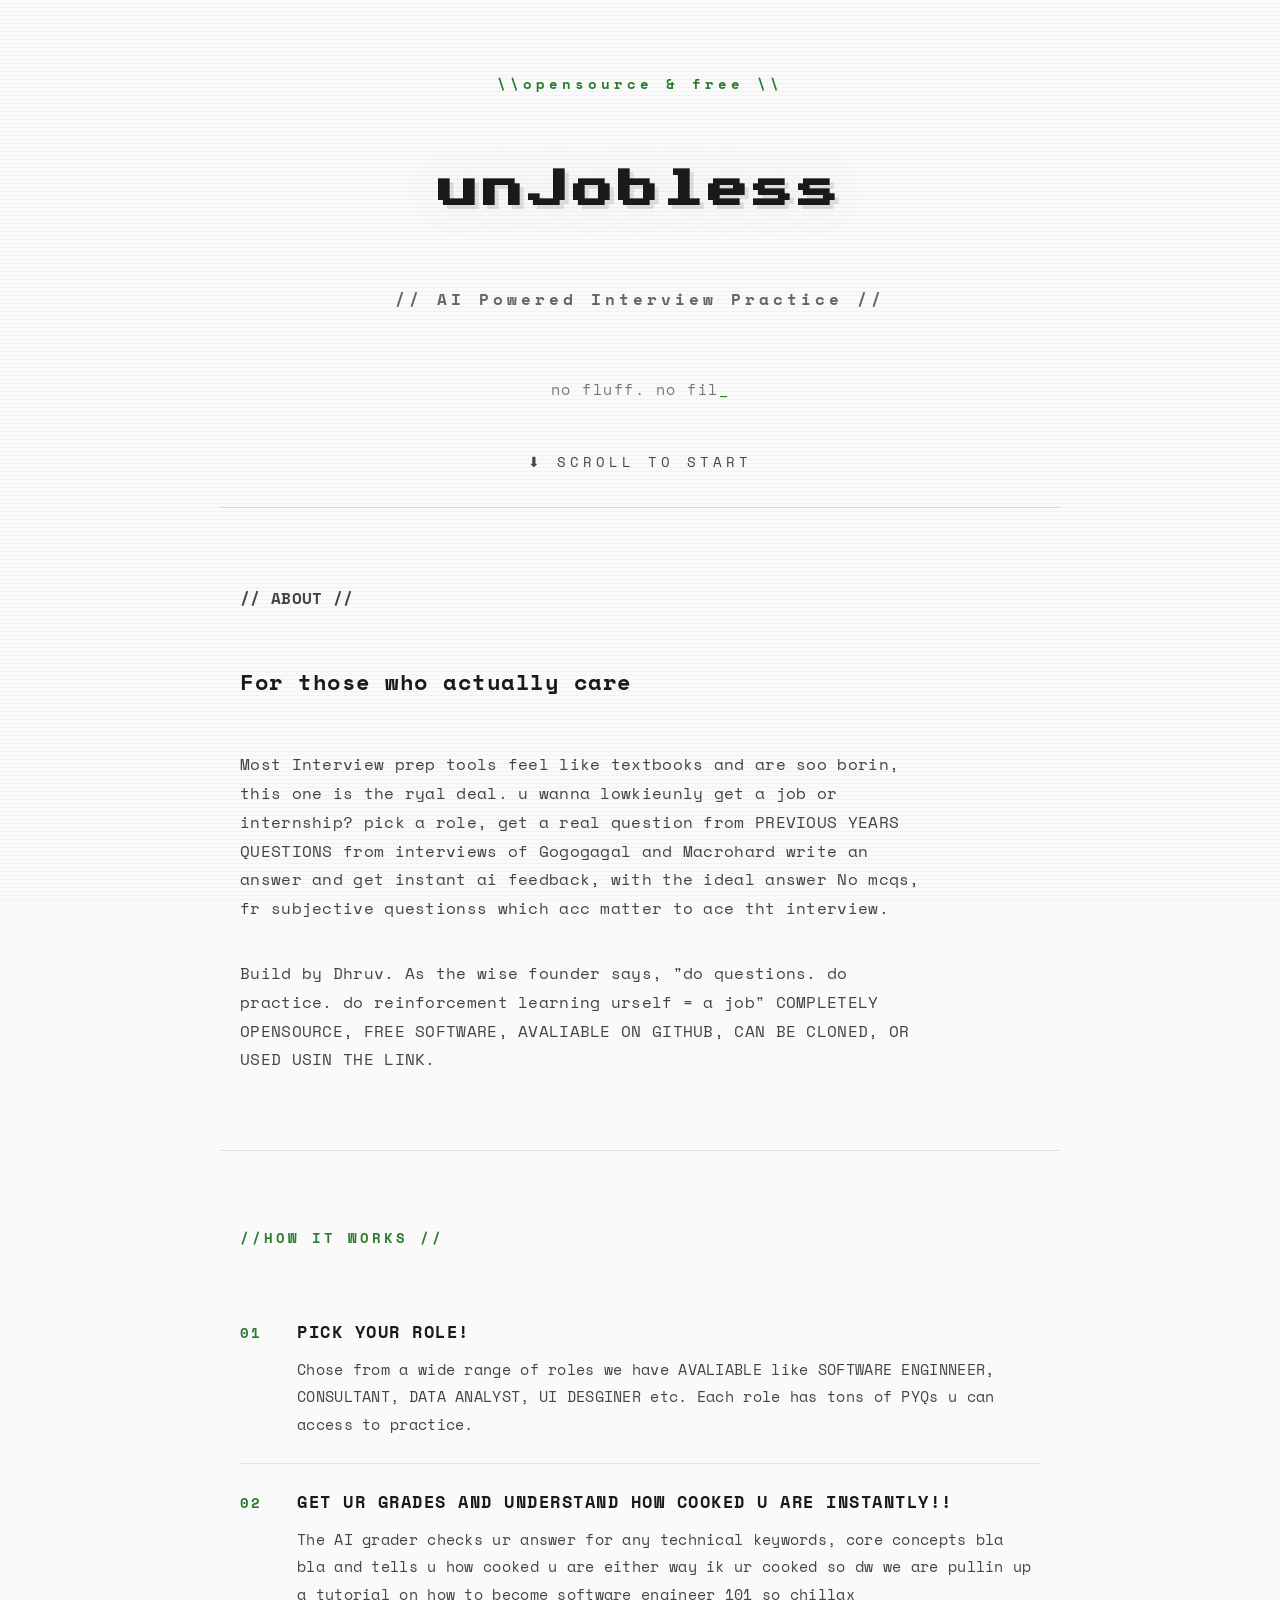
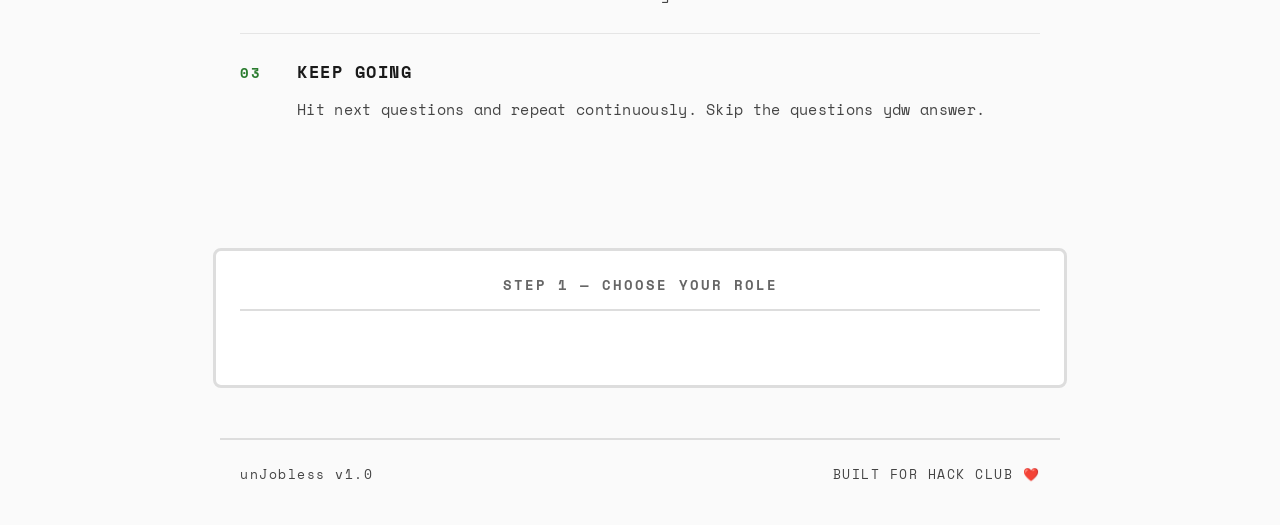
==== commit e68dd9f0: "feat: logic improvements across auth and submit flow" ====
--- a/index.html
+++ b/index.html
@@ -4,8 +4,9 @@
     <meta charset="UTF-8" />
     <meta name="viewport" content="width=device-width, initial-scale=1.0"/>
     <title>unJobless - AI Interview Practice</title>
-    <link href="https://fonts.googleapis.com/css2?family=Press+Start+2P&family=VT323:wght@400&display=swap" rel="stylesheet">
-    <link href="https://fonts.googleapis.com/css2?family=Pixelify+Sans:wght@400;500;600;700&family=JetBrains+Mono:wght@400;500;700&display=swap" rel="stylesheet">
+    <link rel="preconnect" href="https://fonts.googleapis.com">
+    <link rel="preconnect" href="https://fonts.gstatic.com" crossorigin>
+    <link href="https://fonts.googleapis.com/css2?family=Press+Start+2P&family=Space+Mono:ital,wght@0,400;0,700;1,400;1,700&display=swap" rel="stylesheet">
     <link rel="stylesheet" href="./style.css">
     <script src="./script.js" defer></script>
 </head>
--- a/style.css
+++ b/style.css
@@ -1,6 +1,10 @@
+/* Space Mono for everything readable, Press Start 2P for the hero only. */
+
 body {
     margin: 0;
-    font-family: 'VT323', monospace;
+    font-family: 'Space Mono', monospace;
+    font-size: 16px;
+    line-height: 1.6;
     background: #fafafa;
     color: #1a1a1a;
     min-height: 100vh;
@@ -20,11 +24,12 @@
         to bottom,
         transparent 0px,
         transparent 3px,
-        rgba(0,0,0,0.03) 3px,
-        rgba(0,0,0,0.03) 4px
+        rgba(0, 0, 0, 0.03) 3px,
+        rgba(0, 0, 0, 0.03) 4px
     );
 }
 
+/* --- hero --- */
 .hero {
     max-width: 800px;
     text-align: center;
@@ -32,41 +37,51 @@
     display: flex;
     flex-direction: column;
     align-items: center;
-    gap: 20px;
+    gap: 18px;
 }
 
 .hero-eyebrow {
-    font-family: 'JetBrains Mono', monospace;
-    font-size: 1.5rem;
-    color: #2b7c2f;
-    letter-spacing: 5px;
+    font-size: 0.85rem;
+    font-weight: 700;
+    color: #2b7c2f;
+    letter-spacing: 4px;
     opacity: 0;
     animation: fadeUp 0.5s ease forwards 0.1s;
 }
 
+/* the only display header on this page */
 .hero h1 {
     font-family: 'Press Start 2P', monospace;
     font-size: clamp(1.5rem, 5vw, 2.5rem);
     letter-spacing: 5px;
-    text-shadow: 4px 4px 0 #ddd, 0 0 40px rgba(43,124,47,0.1);
+    line-height: 1.5;
+    text-shadow: 4px 4px 0 #ddd, 0 0 40px rgba(43, 124, 47, 0.1);
     opacity: 0;
     animation: fadeUp 0.5s ease forwards 0.25s;
-    line-height: 1.5;
     cursor: default;
     transition: text-shadow 0.1s;
 }
+
 .hero h1:hover {
     animation: fadeUp 0s, glitch 0.5s ease;
 }
 
 .hero-tagline {
-    font-family: 'JetBrains Mono', monospace;
     font-size: 1rem;
+    font-weight: 700;
     color: #666;
-    letter-spacing: 5px;
-    min-height: 5rem;
+    letter-spacing: 4px;
+    min-height: 2.5rem;
     opacity: 0;
     animation: fadeUp 0.5s ease forwards 0.5s;
+}
+
+#typewriter-text {
+    display: inline-block;
+    font-size: 0.95rem;
+    color: #777;
+    letter-spacing: 1.5px;
+    min-height: 1.8rem;
 }
 
 .typewriter-cursor {
@@ -75,24 +90,16 @@
     animation: blink 1s step-end infinite;
 }
 
-#typewriter-text {
-    font-family: 'Pixelify Sans', monospace;
-    font-size: 0.7rem;
-    color: #999;
-    letter-spacing: 2.5px;
-    min-height: 1.5rem;
-    display: inline-block;
-}
-
 .hero-cta {
-    font-family: 'Pixelify Sans', monospace;
-    font-size: 0.5rem;
-    color: #444;
-    letter-spacing: 5px;
+    font-size: 0.85rem;
+    color: #444;
+    letter-spacing: 4px;
     animation: fadeUp 0.5s ease forwards 1s;
 }
 
+/* --- sections --- */
 .landing-section {
+    width: 100%;
     max-width: 800px;
     border-top: 1px solid #ddd;
     padding: 60px 20px;
@@ -102,27 +109,25 @@
 }
 
 .section-label {
-    font-family: 'Pixelify Sans', monospace;
-    font-size: 1.5rem;
-    color: #2b7c2f;
-    letter-spacing: 4px;
+    font-size: 0.9rem;
+    font-weight: 700;
+    color: #2b7c2f;
+    letter-spacing: 3px;
 }
 
 .about-section h2 {
-    font-family: 'Pixelify Sans', monospace;
-    font-size: clamp(0.5rem, 2vw, 1rem);
-    letter-spacing: 2.5px;
-    line-height: 2;
-    text-shadow: 2.5px 2.5px 0 #ddd;
+    font-size: clamp(1.05rem, 2.5vw, 1.4rem);
+    font-weight: 700;
+    letter-spacing: 1.5px;
+    line-height: 1.6;
 }
 
 .about-section p {
-    font-family: 'JetBrains Mono', monospace;
-    font-size: 1.5rem;
-    color: #555;
-    line-height: 1.5;
-    letter-spacing: 1px;
-    max-width: 640px;
+    font-size: 1rem;
+    color: #444;
+    line-height: 1.8;
+    letter-spacing: 0.3px;
+    max-width: 680px;
 }
 
 .steps {
@@ -134,36 +139,43 @@
 .step {
     display: flex;
     gap: 25px;
-    align-items: flex-end;
+    align-items: flex-start;
     padding: 25px 0;
     border-bottom: 1px solid #e5e5e5;
 }
-.step:last-child {border-bottom:none;}
+
+.step:last-child { border-bottom: none; }
 
 .step-num {
-    font-family: 'Pixelify Sans', monospace;
-    font-size: 0.5rem;
-    color: #2b7c2f;
-    letter-spacing: 2.5px;
-    min-width: 25px;
-    padding-top: 5px;
-}
+    font-size: 0.9rem;
+    font-weight: 700;
+    color: #2b7c2f;
+    letter-spacing: 2px;
+    min-width: 32px;
+    padding-top: 2px;
+}
+
+/* "PICK YOUR ROLE!" etc */
 .step-body h3 {
-    font-family: 'Pixelify Sans', monospace;
-    font-size: 0.8rem;
-    letter-spacing: 2.5px;
-    margin-bottom: 10px;
-    line-height: 1.5;
-}
+    font-size: 1.05rem;
+    font-weight: 700;
+    letter-spacing: 1.5px;
+    line-height: 1.6;
+    margin: 0 0 10px;
+}
+
+/* "Chose from a wide range of roles..." etc */
 .step-body p {
-    font-family: 'JetBrains Mono', monospace;
-    font-size: 1rem;
-    color: #555;
-    letter-spacing: 1px;
-    line-height: 1.5;
-}
-
+    font-size: 0.95rem;
+    color: #444;
+    line-height: 1.8;
+    letter-spacing: 0.3px;
+    margin: 0;
+}
+
+/* --- role picker --- */
 .role-section {
+    width: 100%;
     max-width: 800px;
     border-top: 1px solid #ddd;
     padding: 50px 25px 25px;
@@ -183,10 +195,10 @@
 }
 
 .box-label {
-    font-family: 'Pixelify Sans', monospace;
-    font-size: 0.6rem;
-    color: #999;
-    letter-spacing: 3px;
+    font-size: 0.85rem;
+    font-weight: 700;
+    color: #666;
+    letter-spacing: 2px;
     margin-bottom: 20px;
     padding-bottom: 12px;
     border-bottom: 2px solid #ddd;
@@ -204,8 +216,9 @@
     border: 3px solid #ddd;
     background: #fff;
     color: #1a1a1a;
-    font-family: 'Pixelify Sans';
-    font-weight: 400;
+    font-family: 'Space Mono', monospace;
+    font-size: 1rem;
+    font-weight: 700;
     padding: 18px 16px;
     cursor: pointer;
     letter-spacing: 0.5px;
@@ -217,9 +230,10 @@
 }
 
 .role-btn span {
-    font-size: 0.8rem;
-    color: #999;
-    letter-spacing: 1px;
+    font-size: 0.85rem;
+    font-weight: 400;
+    color: #777;
+    letter-spacing: 0.5px;
 }
 
 .role-btn:hover {
@@ -228,14 +242,10 @@
     border-color: #1a1a1a;
 }
 
-.role-btn:hover span {
-    color: #bbb;
-}
-
-.role-btn:active {
-    transform: scale(0.98);
-}
-
+.role-btn:hover span { color: #ccc; }
+.role-btn:active { transform: scale(0.98); }
+
+/* --- animation helpers --- */
 .reveal {
     opacity: 0;
     transform: translateY(7.5px);
@@ -248,37 +258,36 @@
 }
 
 @keyframes fadeUp {
-    from {opacity: 0; transform: translateY(15px);}
-    to {opacity: 1; transform: translateY(0);}
+    from { opacity: 0; transform: translateY(15px); }
+    to   { opacity: 1; transform: translateY(0); }
 }
 
 @keyframes glitch {
-    0% {text-shadow:  4px 4px 0 #ddd; transform: translate(0);}
-    20% {text-shadow: -3px 0 #2b7c2f, 3px 0 #fff; transform: translate(-2px, 0);}
-    40%{text-shadow: 3px 0 #2b7c2f, -3px 0 #fff; transform: translate(2px, 0);}
-    60% {text-shadow: -2px 0 #2b7c2f; transform: translate(-1px, 0);}
-    80% {text-shadow: 4px 4px #ddd; transform: translate(1px, 0);}
-    100% {text-shadow: 4px 4px 0 #ddd; transform: translate(0);}
+    0%   { text-shadow: 4px 4px 0 #ddd; transform: translate(0); }
+    20%  { text-shadow: -3px 0 #2b7c2f, 3px 0 #fff; transform: translate(-2px, 0); }
+    40%  { text-shadow: 3px 0 #2b7c2f, -3px 0 #fff; transform: translate(2px, 0); }
+    60%  { text-shadow: -2px 0 #2b7c2f; transform: translate(-1px, 0); }
+    80%  { text-shadow: 4px 4px #ddd; transform: translate(1px, 0); }
+    100% { text-shadow: 4px 4px 0 #ddd; transform: translate(0); }
 }
 
 @keyframes blink {
-    from, to {opacity: 1;}
-    50% {opacity: 0;}
-}
-
+    from, to { opacity: 1; }
+    50% { opacity: 0; }
+}
+
+/* --- footer --- */
 .footer {
     width: 100%;
-    max-width: 680px;
-    display: flex;
+    max-width: 800px;
+    display: flex;
+    flex-wrap: wrap;
     justify-content: space-between;
-    color: #333;
-    font-family: 'Pixelify Sans', cursive;
-    font-size: 0.45rem;
-    line-height: 1.4;
-    letter-spacing: 2px;
-    text-shadow: 3px 3px 0 #ddd;
-    font-weight: 400;
-    padding-top: 25px;
+    gap: 12px;
+    font-size: 0.8rem;
+    letter-spacing: 1.5px;
+    color: #444;
+    padding: 25px 20px 40px;
     border-top: 2px solid #ddd;
     margin-top: 50px;
-}+}
